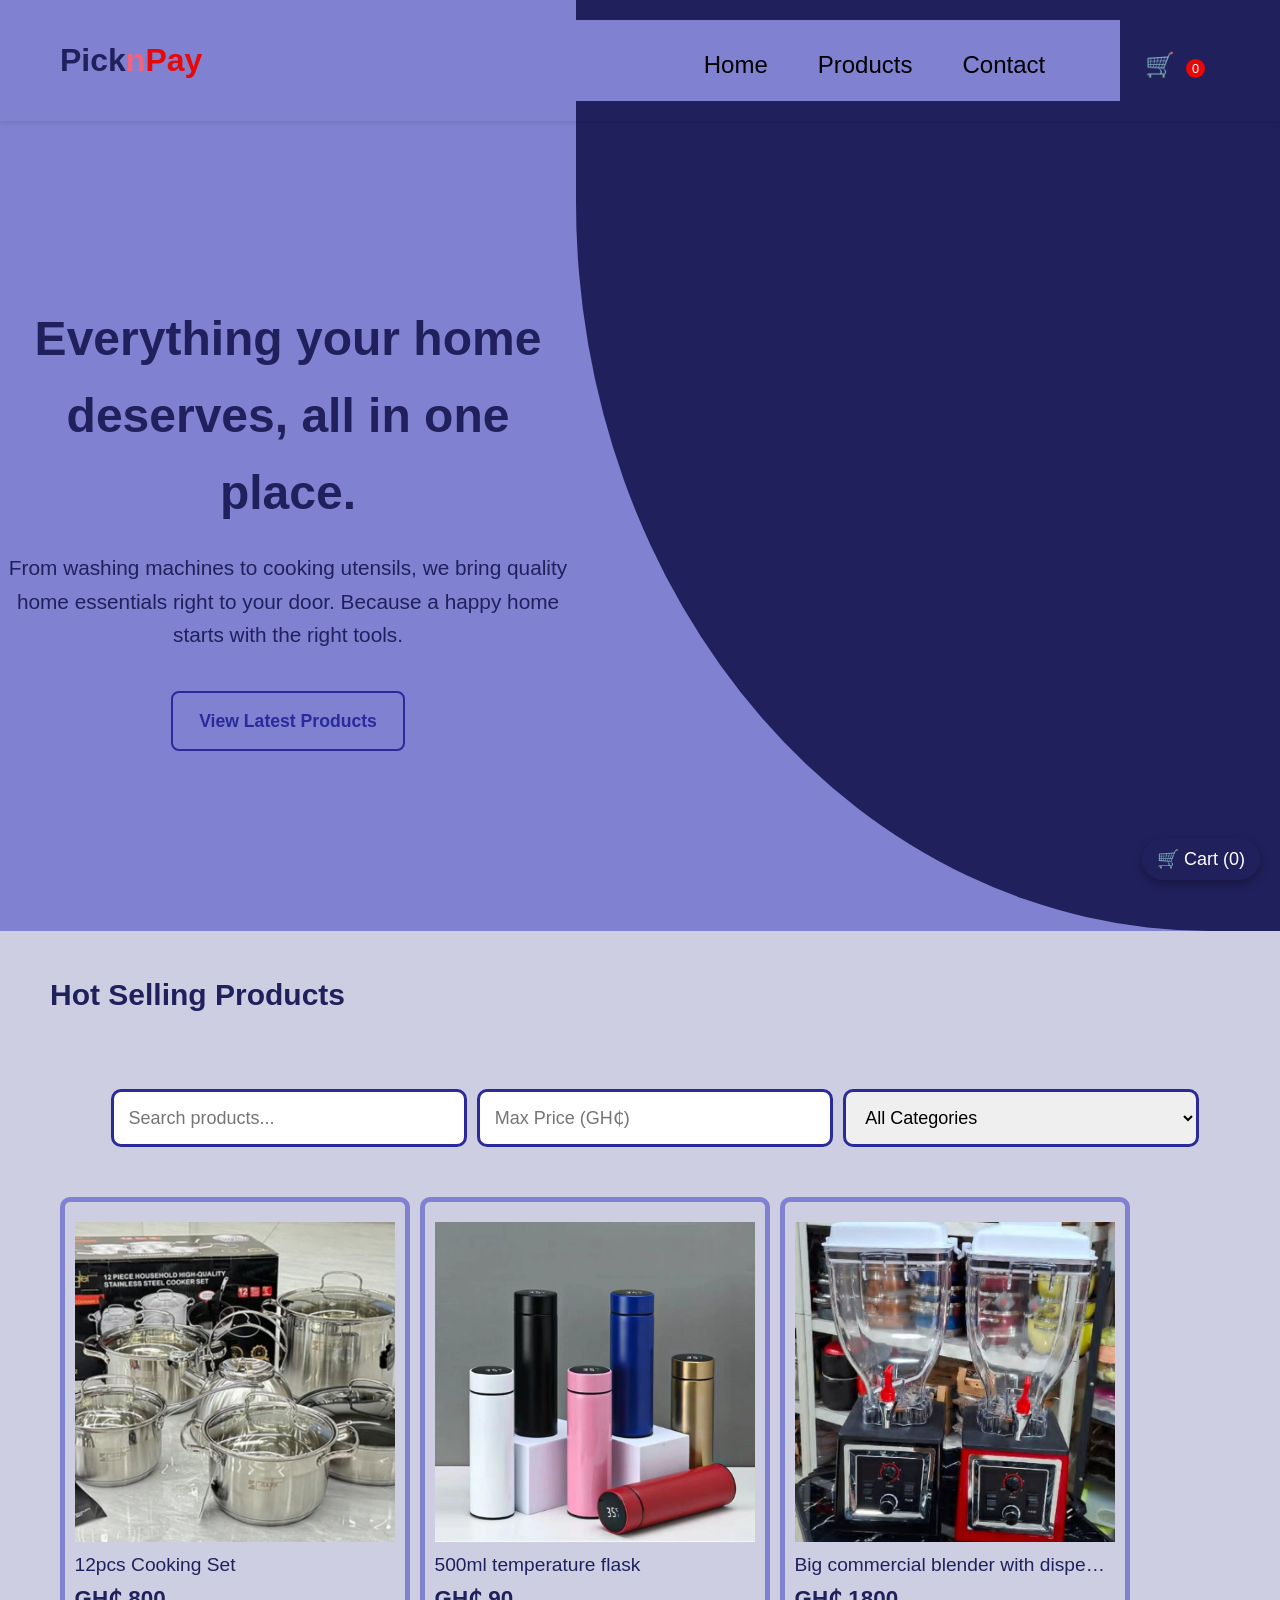
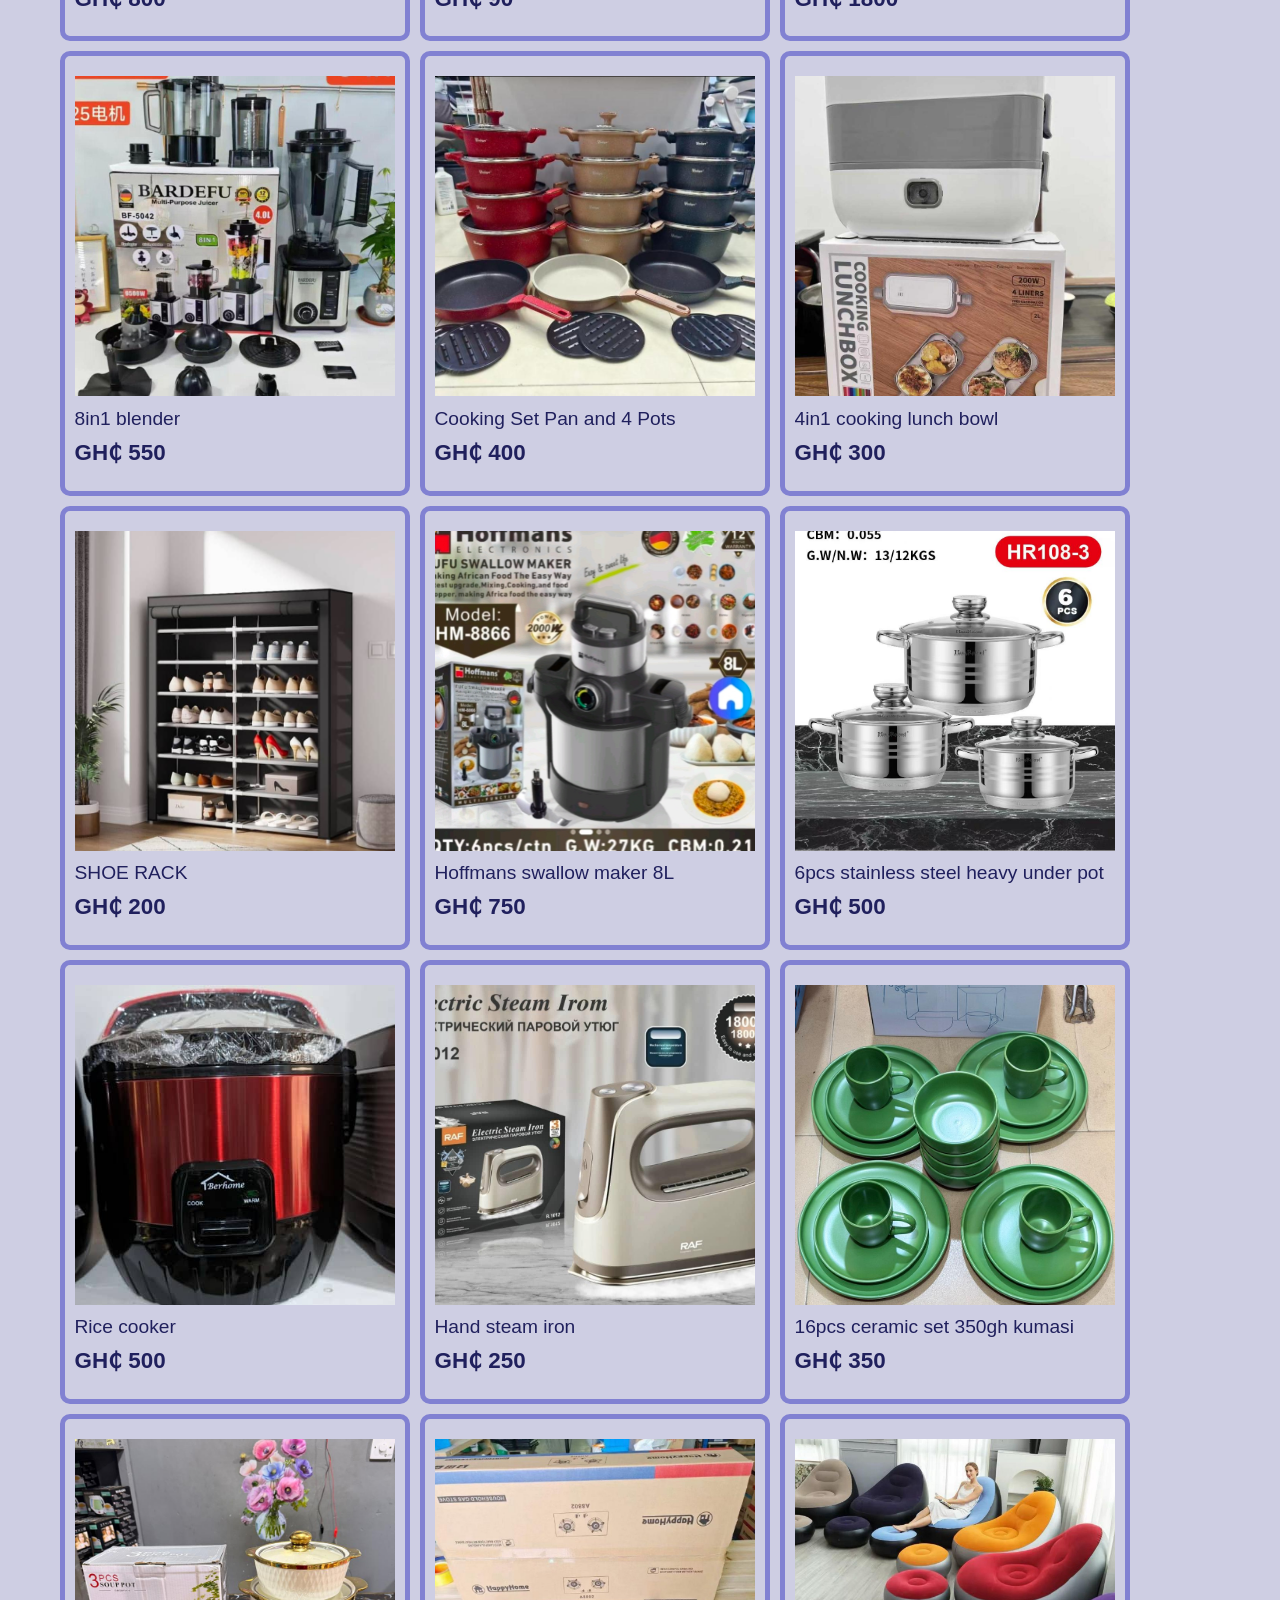
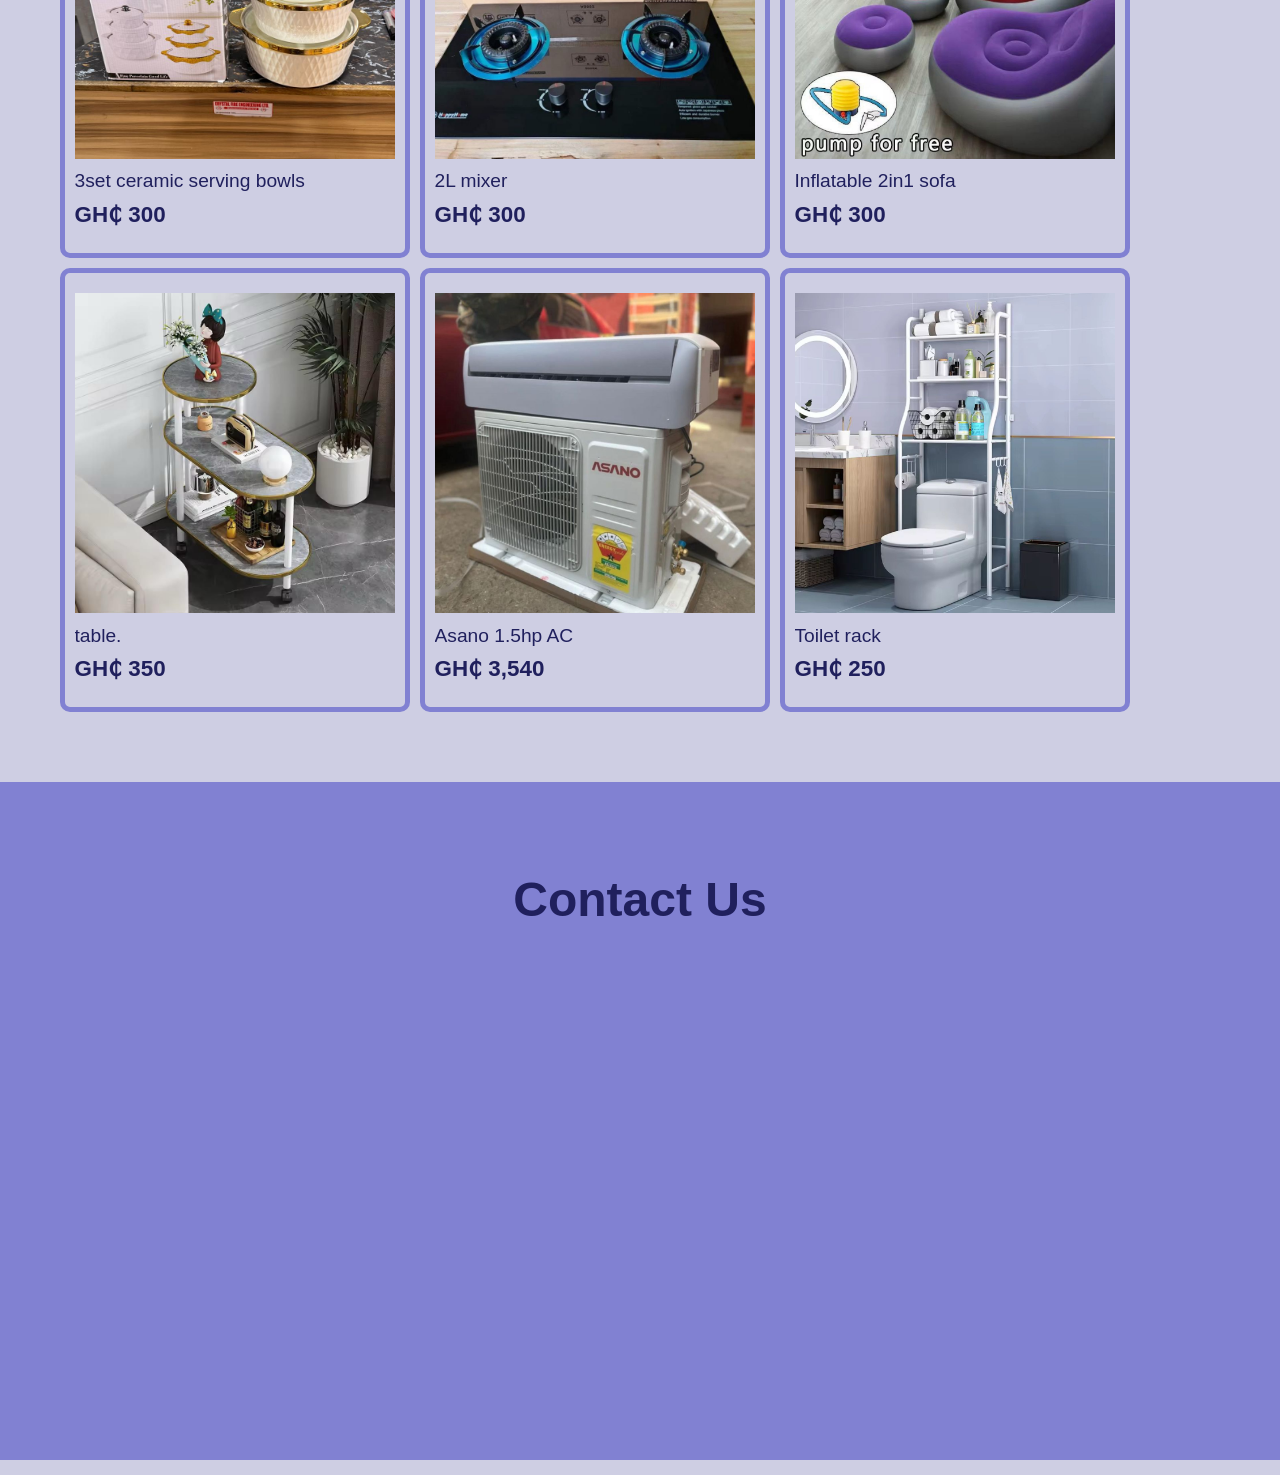
==== index.html @ 36927f70 "Add files via upload" ====
<!DOCTYPE html>
<html lang="en">
<head>
  <meta charset="UTF-8">
  <meta name="author" content="GOAK">
  <meta name="description" content="Fresh Rabbit and Organic Manure">
  <meta name="viewport" content="width=device-width, initial-scale=1.0">
  <title>Home</title>
  <link rel="stylesheet" href="assets/main.css">
  <link rel="icon" type="image/png" href="../images/main/Ashanko Farms icon.jpg">
</head>
<body>
  <!-- Floating Cart Button -->
   <a href="view/cart.html">
    <button id="floatingCartBtn">
    🛒 Cart (<span id="cart-Count">0</span>)
    </button>
   </a>
  

  <header>
    <nav class="navbar">
      <div class="logo">
        <a href="index.html">Pick<span class="logo-n">n</span><span class="logo-pay">Pay</span></a>
      </div>

      <!-- Hamburger Icon -->
      <div class="hamburger" id="hamburger">
        <span></span>
        <span></span>
        <span></span>
      </div>

      <ul class="nav-links" id="nav-links">
        <li><a href="index.html" class="links active">Home</a></li>
        <li><a href="#products" class="links">Products</a></li>
        <li><a href="#contact" class="links">Contact</a></li>
        <li><a href="views/services.html" class="service-btn" style="display: none">Request Package</a></li>
        <li>
          <a href="views/cart.html" class="cart-link">
            🛒 <span id="cart-count">0</span>
          </a>
        </li>
      </ul>
    </nav>
  </header>

 
  <!--What i am working on at the moment
  Guide video is on huawei y9 prime-->
  <section id="hero">
    <div class="hero-text">
      <div>
        <h1>Everything your home deserves, all in one place.</h1>

        <p>
          From washing machines to cooking utensils, we bring quality home essentials right to your door. Because a happy home starts with the right tools.
        </p>

        <div class="hero-buttons">
          
          <a href="#products" class="btn secondary">View Latest Products</a>
        </div>
      </div>
    </div>
    
    <div class="hero-image">

    </div>
  </section>
  
  <!--This product is a sample for the products and services page.-->

  <!--You can add products to this by input it in. fill in the data-category field of the product in order to enable it in its category windows.-->
  <section id="products">
    <h2>Hot Selling Products</h2>

     <!--This is the search bar for products-->
    <div id="searchBox">
      <input type="text" id="searchInput" placeholder="Search products...">
      <input type="number" id="priceInput" placeholder="Max Price (GH₵)" min="0">

      <select id="categorySelect">
        <option value="">All Categories</option>
        <option value="cooking set">Cooking Sets</option>
        <option value="appliances">Appliances</option>
        <option value="bottles">Bottles</option>
        <option value="indoor">Indoors</option>
      </select>
    </div>
  
  
    <div class="product-list">
      <a href="views/product.html?id=1" class="product-link">
        <div class="products" data-category="Cooking Set">
          <img src="../images/products/12pcs cooking set.jpeg" alt="Cooking Set">
          <h3>12pcs Cooking Set</h3>
          <p><b>GH&#8373 800</b></p>
        </div>
      </a>

      <a href="views/product.html?id=2" class="product-link">
        <div class="products" data-category="Bottles">
          <img src="../images/products/500ml temperature flask 90gh.jpeg" alt="">
          <h3>500ml temperature flask</h3>
          <p><b>GH&#8373 90</b></p>
        </div>
      </a>

      <a href="views/product.html?id=3" class="product-link">
        <div class="products" data-category="appliances">
          <img src="../images/products/Big commercial blender with dispenser 1800gh.jpeg" alt="">
          <h3>Big commercial blender with dispenser</h3>
          <p><b>GH&#8373 1800</b></p>
        </div>
      </a>

      <a href="views/product.html?id=4" class="product-link">
        <div class="products" data-category="appliances">
          <img src="../images/products/8in1 blender 550gh.jpeg" alt="">
          <h3>8in1 blender</h3>
          <p><b>GH&#8373 550</b></p>
        </div>
      </a>

      <a href="views/product.html?id=5" class="product-link">
        <div class="products" data-category="Cooking set">
          <img src="../images/products/Cooking Set.jpeg" alt="">
          <h3>Cooking Set Pan and 4 Pots</h3>
          <p><b>GH&#8373 400</b></p>
        </div>
      </a>

      <a href="views/product.html?id=6" class="product-link">
        <div class="products" data-category="Cooking Set">
          <img src="../images/products/4in1 cooking lunch bowl 300gh.jpeg" alt="">
          <h3>4in1 cooking lunch bowl</h3>
          <p><b>GH&#8373 300</b></p>
        </div>
      </a>

      <a href="views/product.html?id=7" class="product-link">
        <div class="products" data-category="Rack">
          <img src="../images/products/Gh200 shoe rag.jpeg" alt="">
          <h3>SHOE RACK</h3>
          <p><b>GH&#8373 200</b></p>
        </div>
      </a>

      <a href="views/product.html?id=8" class="product-link">
        <div class="products" data-category="Appliances">
          <img src="../images/products/Hoffmans swallow maker 8L 750gh kumasi.jpeg" alt="">
          <h3>Hoffmans swallow maker 8L</h3>
          <p><b>GH&#8373 750</b></p>
        </div>
      </a>

      <a href="views/product.html?id=9" class="product-link">
        <div class="products" data-category="cooking set">
          <img src="../images/products/6pcs stainless steel heavy under pot 500gh kumasi.jpeg" alt="">
          <h3>6pcs stainless steel heavy under pot</h3>
          <p><b>GH&#8373 500</b></p>
        </div>
      </a>

      <a href="views/product.html?id=10" class="product-link">
        <div class="products" data-category="appliances">
          <img src="../images/products/Rice cooker 500gh kumasi.jpeg" alt="">
          <h3>Rice cooker</h3>
          <p><b>GH&#8373 500</b></p>
        </div>
      </a>

      <a href="views/product.html?id=11" class="product-link">
        <div class="products" data-category="appliances">
          <img src="../images/products/Hand steam iron w 250gh kumasi.jpeg" alt="">
          <h3>Hand steam iron</h3>
          <p><b>GH&#8373 250</b></p>
        </div>
      </a>

      <a href="views/product.html?id=12" class="product-link">
        <div class="products" data-category="Cooking set">
          <img src="../images/products/16ocs ceramic set 350gh kumasi.jpeg" alt="">
          <h3>16pcs ceramic set 350gh kumasi</h3>
          <p><b>GH&#8373 350</b></p>
        </div>
      </a>
      
      <a href="views/product.html?id=13" class="product-link">
        <div class="products" data-category="Cooking Set">
          <img src="../images/products/3set ceramic serving bowls 300gh kumasi.jpeg" alt="">
          <h3>3set ceramic serving bowls</h3>
          <p><b>GH&#8373 300</b></p>
        </div>
      </a>

      <a href="views/product.html?id=14" class="product-link">
        <div class="products" data-category="Cooking Set">
          <img src="../images/products/2L mixer 300gh.jpeg" alt="">
          <h3>2L mixer</h3>
          <p><b>GH&#8373 300</b></p>
        </div>
      </a>

      <a href="views/product.html?id=15" class="product-link">
        <div class="products" data-category="Indoor">
          <img src="../images/products/300gh. Inflatable 2in1 sofa.jpeg" alt="">
          <h3>Inflatable 2in1 sofa</h3>
          <p><b>GH&#8373 300</b></p>
        </div>
      </a>

      <a href="views/product.html?id=16" class="product-link">
        <div class="products" data-category="Indoor">
          <img src="../images/products/350gh table..jpeg" alt="">
          <h3>table.</h3>
          <p><b>GH&#8373 350</b></p>
        </div>
      </a>

      <a href="views/product.html?id=17" class="product-link">
        <div class="products" data-category="Air Condition">
          <img src="../images/products/Asano 1.5hp AC 3,450gh.jpeg" alt="">
          <h3>Asano 1.5hp AC</h3>
          <p><b>GH&#8373 3,540</b></p>
        </div>
      </a>

      <a href="views/product.html?id=18" class="product-link">
        <div class="products" data-category="RACK">
          <img src="../images/products/Toilet rack 250gh kumasi.jpeg" alt="">
          <h3>Toilet rack</h3>
          <p><b>GH&#8373 250</b></p>
        </div>
      </a>



    </div>
  </section>

  <section id="contact">
  <h2>Contact Us</h2>

  <div class="contact-container">

    <!-- Contact Info -->
    <div class="contact-info">
      <h3>Get in Touch</h3>
      <p>We Bring you Quality Home appliances and Equipments</p>

      <p><strong>Phone:</strong> <a href="tel:+233244588485" class="tel">Reach Out to Us</a></p>
      <p><strong>WhatsApp:</strong> <a href="https://wa.me/233244588485" target="_blank" class="tel">Chat on WhatsApp</a></p>
      <p><strong>Service Area:</strong>Delivery Accross Ghana</p>
    </div>

    <!-- Contact Form -->
    <form class="contact-form" id="contactForm">
      <h3>Send Us a Message</h3>

      <input type="text" id="name" placeholder="Your Name" required>
      <input type="tel" id="phone" placeholder="Your Phone Number" required>
      <textarea id="message" rows="5" placeholder="Make an Enquiry" required></textarea>

      <button type="submit">Send Message</button>
    </form>


    </div>
</section>

<script>
const searchInput = document.getElementById("searchInput");
const priceInput = document.getElementById("priceInput");
const categorySelect = document.getElementById("categorySelect");
const productCards = document.querySelectorAll(".products");

function filterProducts() {
  const searchValue = searchInput.value.toLowerCase();
  const maxPrice = parseFloat(priceInput.value);
  const selectedCategory = categorySelect.value.toLowerCase();

  productCards.forEach(card => {
    const name = card.querySelector("h3").textContent.toLowerCase();
    const priceText = card.querySelector("p").textContent.replace(/[^\d]/g, "");
    const price = parseFloat(priceText);

    // Category: use data-category attribute
    const category = card.dataset.category ? card.dataset.category.toLowerCase() : "";

    const matchName = name.includes(searchValue);
    const matchPrice = isNaN(maxPrice) || price <= maxPrice;
    const matchCategory = selectedCategory === "" || category === selectedCategory;

    if (matchName && matchPrice && matchCategory) {
      card.style.display = "block";
    } else {
      card.style.display = "none";
    }
  });
}

// Listen to all filters
searchInput.addEventListener("input", filterProducts);
priceInput.addEventListener("input", filterProducts);
categorySelect.addEventListener("change", filterProducts);
</script>

<script>
  // Function to update cart count display
  function updateCartCount() {
    let cart = JSON.parse(localStorage.getItem("cart")) || [];
    let count = cart.reduce((total, item) => total + item.quantity, 0);
    document.getElementById("cart-count").textContent = count;
  }

  function updateCartCount1() {
    let cart = JSON.parse(localStorage.getItem("cart")) || [];
    let count = cart.reduce((total, item) => total + item.quantity, 0);
    document.getElementById("cart-Count").textContent = count;
  }

  // Run on page load
  updateCartCount();
  updateCartCount1();

  // Add event listeners to all Add to Cart buttons
  document.querySelectorAll(".add-to-cart").forEach(btn => {
    btn.addEventListener("click", function(e) {
      e.preventDefault();
      e.stopPropagation();
      // Get product info
      let product = btn.parentElement;
      let name = product.querySelector("h3").textContent.trim();
      let priceText = product.querySelector("p b").textContent.replace("GH₵", "").trim();
      let price = parseFloat(priceText);

      // Get cart from localStorage
      let cart = JSON.parse(localStorage.getItem("cart")) || [];

      // Check if item already exists
      let existing = cart.find(p => p.name === name);
      if (existing) {
        existing.quantity += 1;  // Increase quantity by 1
      } else {
        cart.push({ name: name, price: price, quantity: 1 });
      }

      // Save updated cart
      localStorage.setItem("cart", JSON.stringify(cart));

      // Update cart count immediately
      updateCartCount();
      updateCartCount1();

      //pop animation
      // Animate cart button
      const cartBtn = document.querySelector(".cart-btn");
      cartBtn.classList.add("pop");
      setTimeout(() => {
        cartBtn.classList.remove("pop");
      }, 300); // match animation duration


      // Flying image animation
      const productImg = product.querySelector("img");
      const imgClone = productImg.cloneNode(true);
      const rect = productImg.getBoundingClientRect();
      const cartRect = cartBtn.getBoundingClientRect();

      imgClone.classList.add("flying-img");
      imgClone.style.top = rect.top + "px";
      imgClone.style.left = rect.left + "px";
      document.body.appendChild(imgClone);

      // Force reflow for transition to work
      imgClone.getBoundingClientRect();

      // Move image to cart
      imgClone.style.transform = `translate(${cartRect.left - rect.left}px, ${cartRect.top - rect.top}px) scale(0.2)`;
      imgClone.style.opacity = "0";

      // Remove image after animation
      setTimeout(() => {
        imgClone.remove();
      }, 800);



            // Optional alert
            // alert(name + " added to cart!");
          });
        });
</script>

<!--Contact section Java Script-->
<script>
  document.getElementById("contactForm").addEventListener("submit", function(e) {
    e.preventDefault();

    let name = document.getElementById("name").value.trim();
    let phone = document.getElementById("phone").value.trim();
    let message = document.getElementById("message").value.trim();

    let whatsappNumber = "233244588485";

    let whatsappMessage =
      `Hello, I would like to make an enquiry.%0A%0A` +
      `Name: ${name}%0A` +
      `Phone: ${phone}%0A` +
      `Message: ${message}`;

    let whatsappURL = `https://wa.me/${whatsappNumber}?text=${whatsappMessage}`;

    window.open(whatsappURL, "_blank");
  });
</script>

<!--Hamburger Script for index.html-->
<script>
  const hamburger = document.getElementById("hamburger");
  const navLinks = document.getElementById("nav-links");

  hamburger.addEventListener("click", () => {
    navLinks.classList.toggle("active");
  });

  // Close menu when a link is clicked
  document.querySelectorAll("#nav-links a").forEach(link => {
    link.addEventListener("click", () => {
      navLinks.classList.remove("active");
    });
  });
</script>

<script>
//Javascript for contact boxes translates
  // Select both boxes
const contactBoxes = document.querySelectorAll(".contact-info, .contact-form");

function checkContactVisible() {
  const contactSection = document.getElementById("contact");
  const rect = contactSection.getBoundingClientRect();
  const windowHeight = window.innerHeight || document.documentElement.clientHeight;

  if (rect.top <= windowHeight - 100) {
    contactBoxes.forEach(box => box.classList.add("visible"));
  } else {
    contactBoxes.forEach(box => box.classList.remove("visible")); // optional: animate out when scrolling up
  }
}

// Listen to scroll
window.addEventListener("scroll", checkContactVisible);

// Run on page load
checkContactVisible();

</script>
</body>

</html>
---- assets/main.css ----
* {
    box-sizing: border-box;
    margin:0;
    padding:0;
}

html{
  scroll-behavior: smooth;
}

body{
  font-family: Arial, Helvetica, sans-serif;
  line-height: 1.6;
  background-color: rgb(206, 206, 227);
  color: #333;
    
}

h2{
  font-size: 50px;
}

p{
  font-size: 30px;
}

header{
  background-color  : rgb(129, 129, 210);
  color: #2e7d32;
  padding: 20px 20px;
  text-align: center;
  background-image: linear-gradient(to right, rgb(129, 129, 210)45%, rgb(32, 32, 93) 10%) !important;
}

.navbar{
  background-image: linear-gradient(to right, rgb(129,129,210) 90%, rgb(32, 32, 93) 70%);
  
}

nav ul{
    list-style: none;
    display: flex;
    justify-content: center;
    margin-top: 10px;
    
}

nav ul li{
    margin: 0 15px;
}

nav ul li a {
    color: #2e7d32;
    text-decoration: none;
    font-weight: bold;
}

section {
    padding: 40px 20px;
    background-color: white;
    margin-bottom: 10px;
}

/*This hero section is a new addition on the 4th of december, 2025*/
#hero{
    width: 100%;
    height: 90vh;
    background: rgb(129,129,210);
    display: flex;
    margin: 0;
    padding: 0;
}

.hero-text{
  display: flex;
  text-align: center;
  width:45%;
  height: 100%;
  justify-content: center;
  align-items: center;
}

.hero-text h1 {
  font-size: 3rem;
  color: rgb(32, 32, 93);
  margin-bottom: 20px;
}

.hero-text p {
  font-size: 1.3rem;
  color: rgb(32, 32, 93);
  margin-bottom: 40px;
  line-height: 1.6;
}

.hero-buttons {
  display: flex;
  gap: 20px;
  justify-content: center;
  flex-wrap: wrap;
}

.btn {
  padding: 14px 26px;
  font-size: 1.1rem;
  border-radius: 8px;
  text-decoration: none;
  font-weight: 600;
}

.btn.primary {
  background: rgb(42, 42, 154);
  color: white;
}

.btn.primary:hover {
  background: rgb(32, 32, 93);
}

.btn.secondary {
  border: 2px solid rgb(42, 42, 154);
  color: rgb(42, 42, 154);
}

.btn.secondary:hover {
  background: rgb(32, 32, 93);
  color: white;
}

.hero-image{
  background:rgb(32, 32, 93);
  width: 55%;
  height: 100%;
  border-bottom-left-radius: 90%;
}

.hero-video{
    width: 100%;
    height: 100%;
    object-fit: cover;
}

#about{
    color: #333;
}

#about h2{
    font-size: 30px;
}

#about p{
    font-size: 18px;
}

/*This is for the search bar*/
#searchBox {
  width: 90%;
  margin: 30px auto 10px auto;
  display: flex;
  gap: 15px;
  flex-wrap: wrap;
}

#searchInput,
#priceInput,
#categorySelect {
  flex: 1 1 30%;
  padding: 15px;
  font-size: 18px;
  border: 3px solid rgb(42, 42, 154);
  border-radius: 10px;
  outline: none;
  box-sizing: border-box;
}


#products{
    width: 100%;
    padding-left: 50px;
    background-color: rgb(206, 206, 227)
}

.product-link{
  text-decoration: none;
  color: inherit;
}

#products h2{
    font-size: 30px;
    margin-bottom: 50px;
    color: rgb(32, 32, 93);
}
.products {
    flex: 1 1 30%;
    padding-top: 20px;
    padding-bottom: 20px;
    padding-left: 10px;
    padding-right: 10px;
    border-radius: 10px;
    min-width: 250px;
    max-width: 350px;
    box-sizing: border-box;
    transition: 1.1s ease-in-out;
    border: 5px solid rgb(129, 129, 210);
    background: rgb(206, 206, 227);
    color: rgb(32, 32, 93);
    align-self: center;
}

.products:hover{
    transform: scale(1.05);
}

/*Product Image Size */
.products img{
    width: 100% !important;
}

#products > div{
    display: flex;
    gap: 10px;
    flex-wrap: wrap;
    width: 90%;
    padding-top: 20px;
    padding-bottom: 20px;
    box-sizing: border-box;
    justify-self: center;
    overflow: hidden;
    justify-content: center;
}

.product-list{
  display: flex !important;
  grid-template-columns: repeat(6, 1fr);
}

.products h3{
    text-overflow: ellipsis;
    white-space: nowrap;
    overflow: hidden;
    font-size: 1.2rem;
    font-weight: 300;
}

.products p{
    font-size: 1.4rem;
}

/*Add to cart CSS*/
.products button.add-to-cart {
  margin-top: 10px;
  background: rgb(42, 42, 154);
  color: rgb(2, 2, 7);
  border: none;
  padding: 10px 15px;
  border-radius: 8px;
  cursor: pointer;
  font-size: 1rem;
  width: 80%;
  transition: 0.01s;
}

.products button.add-to-cart:hover {
  background: rgb(32, 32, 93);
}


/*This is for the cart Icon CSS*/
.cart-btn {
  position: fixed; /* stays on screen */
  top: 20px;
  right: 20px;
  background: #2e7d32;
  color: white;
  padding: 10px 15px;
  border-radius: 8px;
  text-decoration: none;
  font-weight: bold;
  z-index: 1000;
}

.cart-btn:hover {
  background: #1b5e20;
}

#cart-count {
  font-weight: normal;
}

/* Pop animation for cart */
@keyframes pop {
  0% { transform: scale(1); }
  50% { transform: scale(1.5); }
  100% { transform: scale(1); }
}

.cart-btn.pop {
  animation: pop 0.3s ease-in-out;
}


/*Product Flying Upon Add to Cart*/
footer {
    background-color: #333;
    color: white;
    text-align: center;
    padding: 20px;
}

.service-links {
    text-align: center;
    padding: 20px;
    height: 50vh;
    position: relative;
}

.service-links div{
    position: absolute;
    width: 80%;
    top: 50%;
    left: 50%;
    transform: translate(-50%, -50%);
}

.service-nav a {
    margin: 10px;
    display: inline-block;
    text-decoration: none;
    font-size: 1.3rem;
    padding: 10px 15px;
    background: #e9f5e9;
    border-radius: 8px;
    color: #2e7d32;
    transition: 0.3s;
}

  .service-nav a:hover {
    background: #cfeece;
  }


#carousel{
    width: 100%;
    background: #e9f5e9;
}


.carousel-container {
  width: 90%;
  max-width: 1000px;
  margin: 30px auto;
  overflow: hidden;
  position: relative;
  border-radius: 12px;
  box-shadow: 0 4px 10px rgba(0,0,0,0.2);
  background: blue;
}

.carousel-slide {
  display: flex;
  width: 100%;
  transition: transform 0.5s ease-in-out;
}

.carousel-slide img {
  width: 100%;
  border-radius: 12px;
  object-fit: cover;
}


/*This is CSS for vegetable page*/
/* Prev and Next buttons */
.carousel-buttons button {
  position: absolute;
  top: 50%;
  transform: translateY(-50%);
  background: rgba(0,0,0,0.5);
  border: none;
  color: white;
  font-size: 30px;
  padding: 10px 15px;
  cursor: pointer;
  border-radius: 5px;
}

#prevBtn {
  left: 10px;
}

#nextBtn {
  right: 10px;
}

.carousel-buttons button:hover {
  background: rgba(0,0,0,0.7);
}


header {
  background: #f3f7f3;
  color: #2e7d32;
  padding: 20px 20px;
  text-align: center;
  position: relative; /* enable absolute positioning inside */
}

.cart-btn {
  position: fixed; /* stay on screen while scrolling */
  top: 20px;
  right: 20px;
  background: #2e7d32;
  color: white;
  padding: 10px 15px;
  border-radius: 8px;
  text-decoration: none;
  font-weight: bold;
  z-index: 2000; /* always above page */
}

.cart-btn:hover {
  background: #1b5e20;
}


/* ---------------------------- */
/* 📱 MEDIA QUERY FOR SMALL SCREENS */
/* ---------------------------- */

@media (max-width: 600px) {
  header {
    padding: 15px;
  }

  h1 {
    font-size: 24px;
  }

  .cart-btn {
    top: 10px;
    right: 10px;
    padding: 7px 10px;
    font-size: 14px;
  }

  nav ul {
    flex-direction: column;
    margin-top: 50px;   /* create space under cart button */
  }

  nav ul li {
    margin: 10px 0;
  }

  .cart-btn {
    top: 10px;
    right: 10px;
    padding: 7px 10px;
    font-size: 14px;
  }

  header {
    padding-top: 60px; /* create space so the button won't overlap header */
  }
}

/*Contact Us Section*/
#contact {
  width: 100%;
  padding: 80px 20px;
  background: #e9f5e9;
}

#contact h2 {
  text-align: center;
  font-size: 3rem;
  color: #2e7d32;
  margin-bottom: 50px;
}

.contact-container {
  max-width: 1000px;
  margin: auto;
  display: flex;
  gap: 40px;
  flex-wrap: wrap;
}

.contact-info,
.contact-form {
  flex: 1 1 300px;
  background: white;
  padding: 30px;
  border-radius: 12px;
  box-shadow: 0 4px 10px rgba(0,0,0,0.15);
}

.contact-info h3,
.contact-form h3 {
  color: #2e7d32;
  margin-bottom: 20px;
}

.contact-info p {
  margin-bottom: 15px;
  font-size: 1.1rem;
}

.contact-info a {
  color: #2e7d32;
  text-decoration: none;
  font-weight: bold;
}

.contact-info a:hover {
  text-decoration: underline;
}

.contact-form input,
.contact-form textarea {
  width: 100%;
  padding: 12px;
  margin-bottom: 15px;
  border-radius: 6px;
  border: 1px solid #ccc;
  font-size: 1rem;
}

.contact-form button {
  width: 100%;
  padding: 12px;
  background: #2e7d32;
  color: white;
  border: none;
  border-radius: 8px;
  font-size: 1.1rem;
  cursor: pointer;
}

.contact-form button:hover {
  background: #1b5e20;
}


/*Header section*/
header {
  position: sticky;
  top: 0;
  z-index: 1000;
  box-shadow: 0 2px 6px rgba(0,0,0,0.1);
}

.navbar {
  max-width: 1200px;
  margin: auto;
  padding: 15px 20px;
  display: flex;
  justify-content: space-between;
  align-items: center;
}

.logo a {
  font-size: 2rem;
  font-weight: bold;
  color: rgb(32, 32, 93);
  text-decoration: none;
}

.logo-n{
  color: rgb(243, 99, 123);
}

.logo-pay{
  color: rgb(231, 8, 8);
}

.nav-links {
  list-style: none;
  display: flex;
  gap: 20px;
  align-items: center;
}

.nav-links a {
  text-decoration: none;
  color: #000000;
  font-size: 1.5rem;
  font-weight: 500;
  transition: ease 0.5s;
}

.nav-links a:hover {
  color: rgb(126, 126, 168);
  border-bottom: 5px solid #000000;
  padding: 5px;

}

.service-btn {
  background: rgb(42, 42, 154);
  color: white !important;
  padding: 8px 14px;
  border-radius: 6px;
}

.service-btn:hover {
  background: rgb(32, 32, 93);
}

.cart-link {
  font-size: 1.2rem;
}

#cart-count {
  background: rgb(231, 8, 8);
  color: white;
  font-size: 0.8rem;
  padding: 2px 6px;
  border-radius: 50%;
  margin-left: 4px;
}


/* Hamburger icon */
.hamburger {
  display: none;
  flex-direction: column;
  cursor: pointer;
}

.hamburger span {
  width: 25px;
  height: 3px;
  background: #2e7d32;
  margin: 4px 0;
  border-radius: 2px;
}

/* Mobile styles */
@media (max-width: 600px) {

  .hamburger {
    display: flex;
  }

  .nav-links {
    position: absolute;
    top: 70px;
    right: 20px;
    background: white;
    flex-direction: column;
    width: 200px;
    padding: 20px;
    gap: 15px;
    border-radius: 10px;
    box-shadow: 0 4px 10px rgba(0,0,0,0.2);
    display: none;
  }

  .nav-links.active {
    display: flex;
  }
}
/* Hamburger icon */
.hamburger {
  display: none;
  flex-direction: column;
  cursor: pointer;
}

.hamburger span {
  width: 25px;
  height: 3px;
  background: #2e7d32;
  margin: 4px 0;
  border-radius: 2px;
}

/* Mobile navbar for INDEX page */
@media (max-width: 900px) {

  .hamburger {
    display: flex;
  }

  .nav-links {
    position: absolute;
    top: 70px;
    right: 20px;
    background: white;
    flex-direction: column;
    width: 300px;
    padding: 20px;
    gap: 15px;
    border-radius: 10px;
    box-shadow: 0 4px 12px rgba(0,0,0,0.2);
    display: none;
  }

  .nav-links.active {
    display: flex;
  }

  .service-btn {
    text-align: center;
  }
}

/*Hero Two CSS*/
#hero2 {
  width: 100%;
  padding: 100px 20px 80px;
  background: rgb(206, 206, 227);
  display: flex;
  justify-content: center;
  align-items: center;
}

.hero-content {
  max-width: 800px;
  text-align: center;
}

.hero-content h1 {
  font-size: 3rem;
  color: rgb(32, 32, 93);
  margin-bottom: 20px;
}

.hero-content p {
  font-size: 1.3rem;
  color: rgb(32, 32, 93);
  margin-bottom: 40px;
  line-height: 1.6;
}

.hero-buttons {
  display: flex;
  gap: 20px;
  justify-content: center;
  flex-wrap: wrap;
}

.btn {
  padding: 14px 26px;
  font-size: 1.1rem;
  border-radius: 8px;
  text-decoration: none;
  font-weight: 600;
}

.btn.primary {
  background: rgb(42, 42, 154);
  color: white;
}

.btn.primary:hover {
  background: rgb(32, 32, 93);
}

.btn.secondary {
  border: 2px solid rgb(42, 42, 154);
  color: rgb(42, 42, 154);
}

.btn.secondary:hover {
  background: rgb(32, 32, 93);
  color: white;
}
 

@media (max-width: 700px) {
  .hero-content h1 {
    font-size: 2.2rem;
  }

  .hero-content p {
    font-size: 1.1rem;
  }
}


/*Services Select in the services .html*/

.service-select {
  margin-bottom: 20px;
}

.service-select label {
  display: block;
  margin-bottom: 8px;
  font-size: 1rem;
  font-weight: 600;
  color: #2e7d32;
}

.service-select select {
  width: 100%;
  padding: 14px 12px;
  font-size: 1rem;
  border-radius: 8px;
  border: 2px solid #d8e6d1;
  background-color: #f9fdf9;
  color: #333;
  cursor: pointer;
  appearance: none;        /* Remove default arrow */
  -webkit-appearance: none;
  -moz-appearance: none;
}


/* Custom dropdown arrow */
.service-select {
  position: relative;
}

.service-select::after {
  content: "▼";
  position: absolute;
  right: 15px;
  top: 50%;
  transform: translateY(-50%);
  color: #2e7d32;
  pointer-events: none;
  font-size: 0.8rem;
}

.service-select select:focus {
  outline: none;
  border-color: #2e7d32;
  background-color: #ffffff;
}

.products > img{
  width: 150px;
  aspect-ratio: 1/1;
  object-fit: cover;
}


/*Floating Cart Button Css*/
#floatingCartBtn {
  position: fixed;       /* Stays on screen while scrolling */
  bottom: 20px;          /* Distance from bottom */
  right: 20px;           /* Distance from right */
  background: rgb(32, 32, 93);   /* Green button */
  color: white;
  border: none;
  border-radius: 50px;
  padding: 10px 15px;
  font-size: 18px;
  cursor: pointer;
  box-shadow: 0 4px 10px rgba(0,0,0,0.3);
  z-index: 1000;         /* Always on top */
  transition: transform 0.2s ease;
}

#floatingCartBtn:hover {
  transform: scale(1.1);
}


.contact-container {
  display: flex;
  flex-wrap: wrap;
  gap: 30px;
  justify-content: center;
  align-items: flex-start;
}

/* Contact Info slides in from left */
.contact-info {
  flex: 1 1 300px;
  background: #f3f7f3;
  padding: 20px;
  border-radius: 12px;
  transform: translateX(-100px);
  opacity: 0;
  transition: transform 0.8s ease, opacity 0.8s ease;
}

.contact-info h3{
  color:rgb(42, 42, 154)
}

.contact-form h3{
  color:rgb(42, 42, 154)
}

.tel{
  color: rgb(42, 42, 154) !important;
}

/* Form slides in from right */
.contact-form {
  flex: 1 1 300px;
  background: #f3f7f3;
  padding: 20px;
  border-radius: 12px;
  transform: translateX(100px);
  opacity: 0;
  transition: transform 0.8s ease, opacity 0.8s ease;
}

.contact-form button{
  background-color: rgb(42, 42, 154);
}
.contact-form button:hover{
  background-color: rgb(32, 32, 93);
}



/* When visible, slide into place */
.contact-info.visible,
.contact-form.visible {
  transform: translateX(0);
  opacity: 1;
}

.contact-info { transition-delay: 0.8s; }
.contact-form { transition-delay: 1.6s; }


#contact{
  overflow-x: hidden;
  background-color:rgb(129, 129, 210)
}

#contact h2{
  color:rgb(32, 32, 93)
}
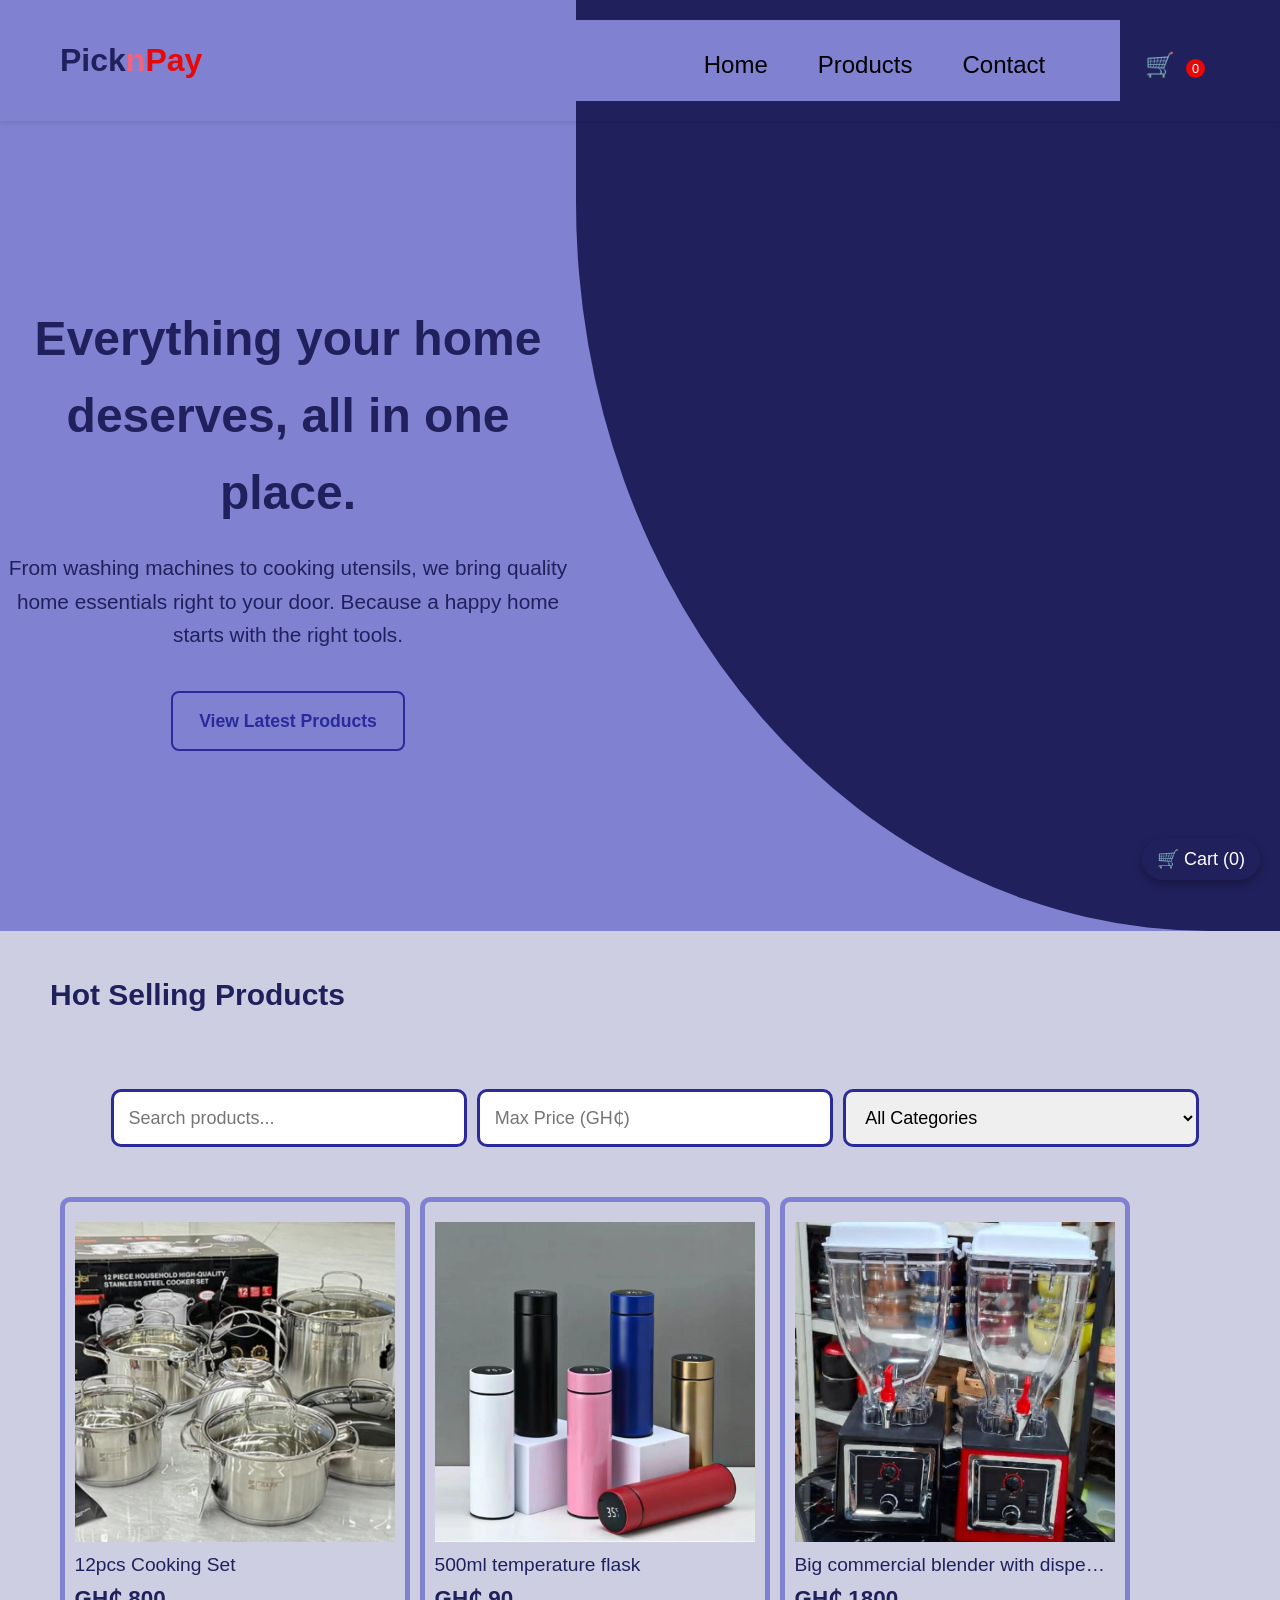
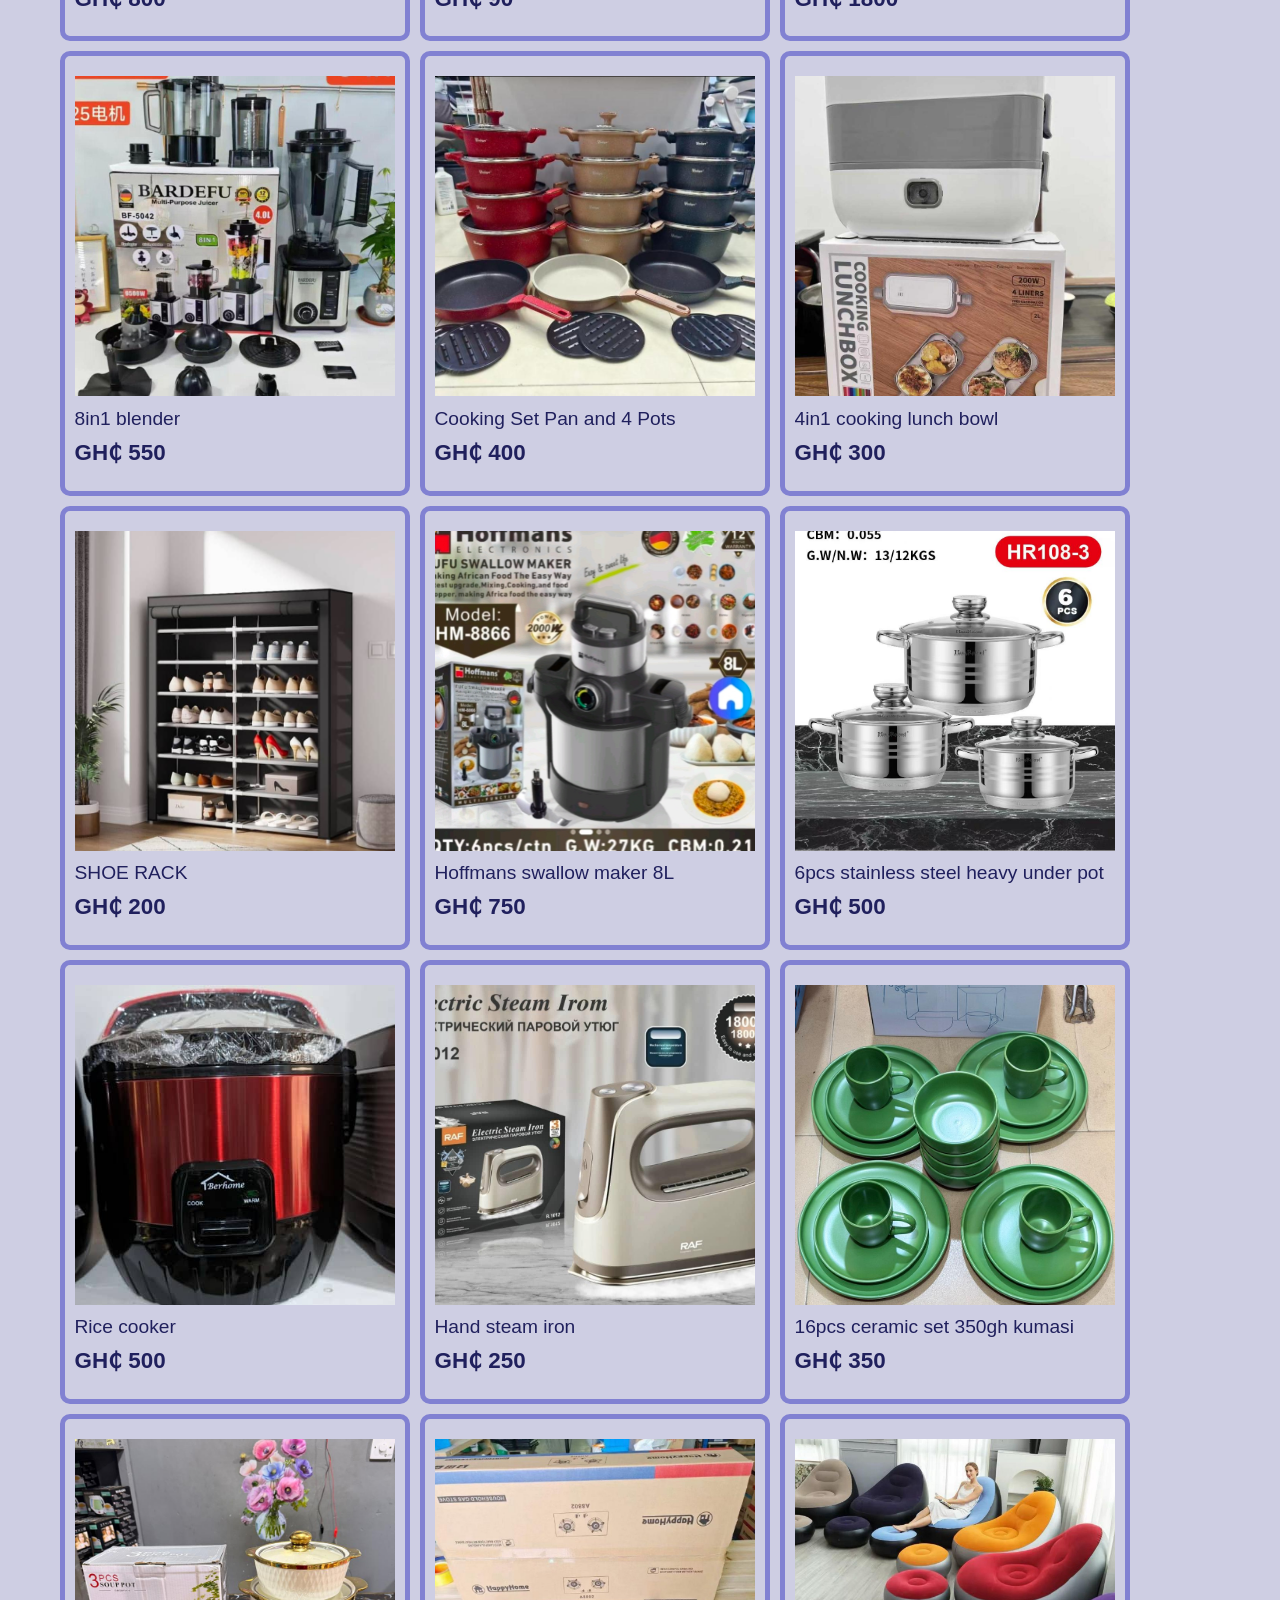
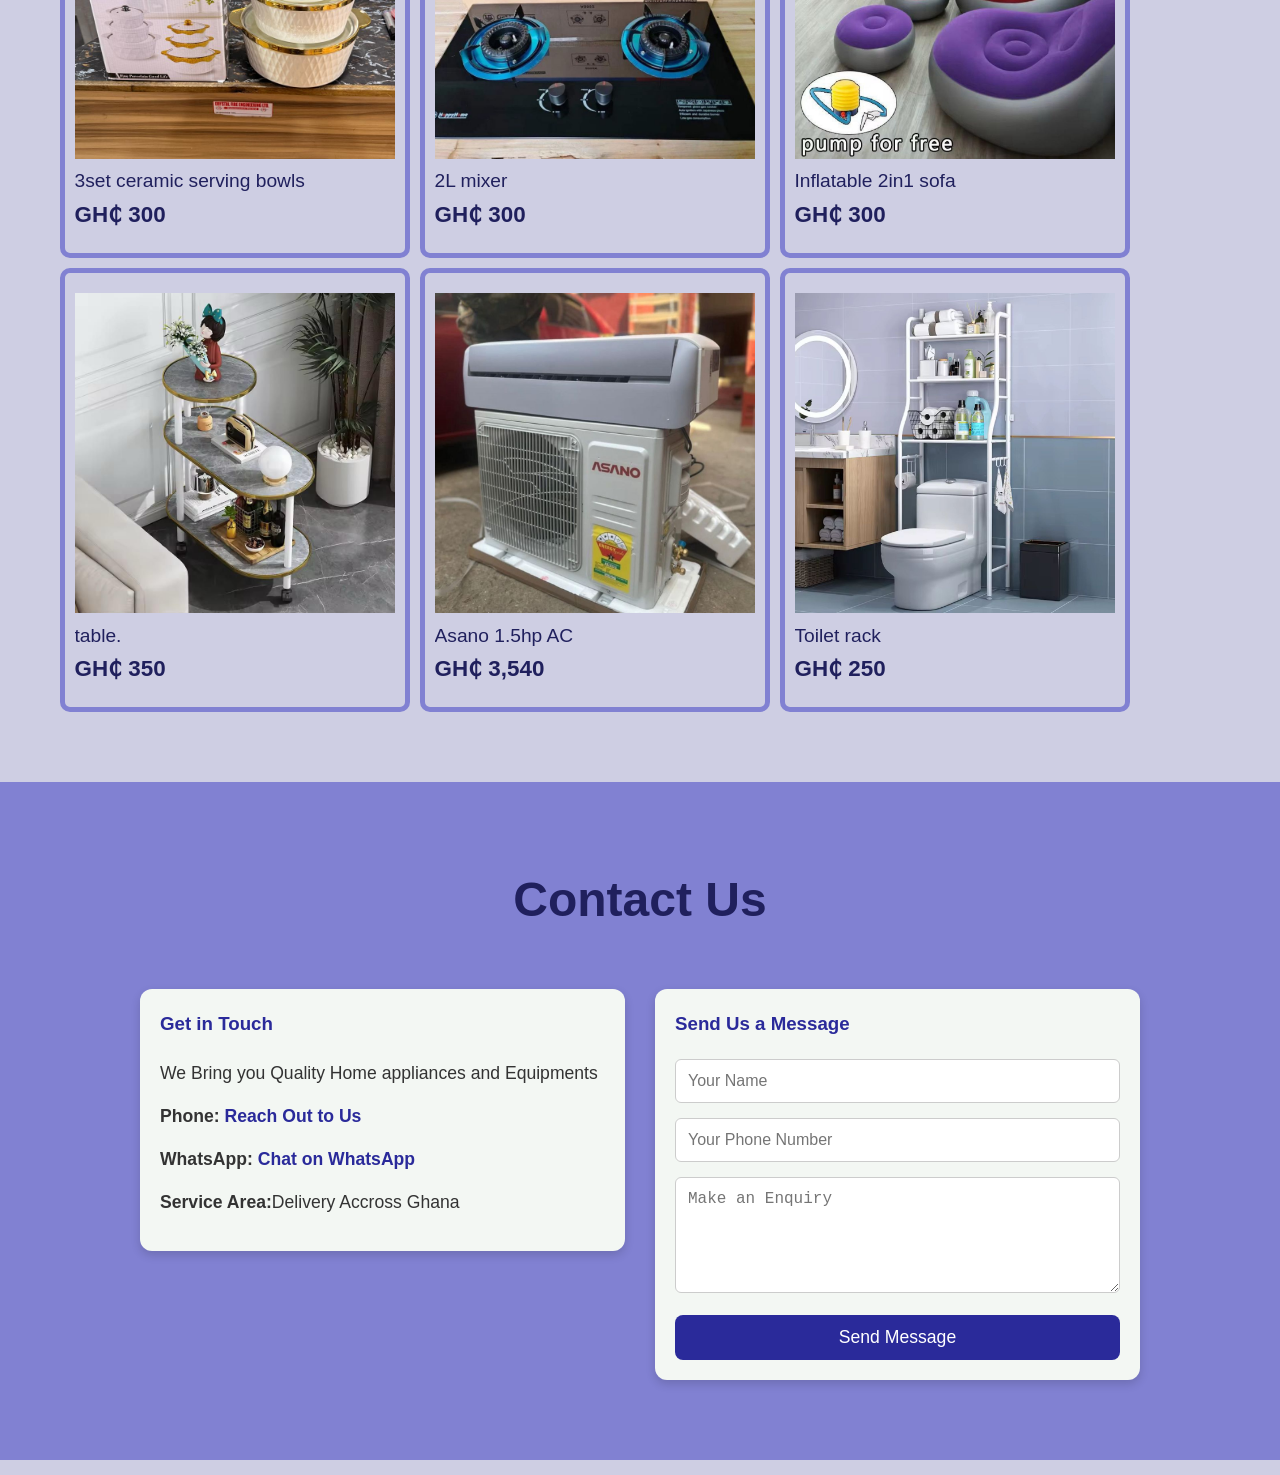
==== commit e21b19fc: "Correcting image path in index.html" ====
--- a/index.html
+++ b/index.html
@@ -93,7 +93,7 @@
     <div class="product-list">
       <a href="views/product.html?id=1" class="product-link">
         <div class="products" data-category="Cooking Set">
-          <img src="../images/products/12pcs cooking set.jpeg" alt="Cooking Set">
+          <img src="images/products/12pcs cooking set.jpeg" alt="Cooking Set">
           <h3>12pcs Cooking Set</h3>
           <p><b>GH&#8373 800</b></p>
         </div>
@@ -101,7 +101,7 @@
 
       <a href="views/product.html?id=2" class="product-link">
         <div class="products" data-category="Bottles">
-          <img src="../images/products/500ml temperature flask 90gh.jpeg" alt="">
+          <img src="images/products/500ml temperature flask 90gh.jpeg" alt="">
           <h3>500ml temperature flask</h3>
           <p><b>GH&#8373 90</b></p>
         </div>
@@ -109,7 +109,7 @@
 
       <a href="views/product.html?id=3" class="product-link">
         <div class="products" data-category="appliances">
-          <img src="../images/products/Big commercial blender with dispenser 1800gh.jpeg" alt="">
+          <img src="images/products/Big commercial blender with dispenser 1800gh.jpeg" alt="">
           <h3>Big commercial blender with dispenser</h3>
           <p><b>GH&#8373 1800</b></p>
         </div>
@@ -117,7 +117,7 @@
 
       <a href="views/product.html?id=4" class="product-link">
         <div class="products" data-category="appliances">
-          <img src="../images/products/8in1 blender 550gh.jpeg" alt="">
+          <img src="images/products/8in1 blender 550gh.jpeg" alt="">
           <h3>8in1 blender</h3>
           <p><b>GH&#8373 550</b></p>
         </div>
@@ -125,7 +125,7 @@
 
       <a href="views/product.html?id=5" class="product-link">
         <div class="products" data-category="Cooking set">
-          <img src="../images/products/Cooking Set.jpeg" alt="">
+          <img src="images/products/Cooking Set.jpeg" alt="">
           <h3>Cooking Set Pan and 4 Pots</h3>
           <p><b>GH&#8373 400</b></p>
         </div>
@@ -133,7 +133,7 @@
 
       <a href="views/product.html?id=6" class="product-link">
         <div class="products" data-category="Cooking Set">
-          <img src="../images/products/4in1 cooking lunch bowl 300gh.jpeg" alt="">
+          <img src="images/products/4in1 cooking lunch bowl 300gh.jpeg" alt="">
           <h3>4in1 cooking lunch bowl</h3>
           <p><b>GH&#8373 300</b></p>
         </div>
@@ -141,7 +141,7 @@
 
       <a href="views/product.html?id=7" class="product-link">
         <div class="products" data-category="Rack">
-          <img src="../images/products/Gh200 shoe rag.jpeg" alt="">
+          <img src="images/products/Gh200 shoe rag.jpeg" alt="">
           <h3>SHOE RACK</h3>
           <p><b>GH&#8373 200</b></p>
         </div>
@@ -149,7 +149,7 @@
 
       <a href="views/product.html?id=8" class="product-link">
         <div class="products" data-category="Appliances">
-          <img src="../images/products/Hoffmans swallow maker 8L 750gh kumasi.jpeg" alt="">
+          <img src="images/products/Hoffmans swallow maker 8L 750gh kumasi.jpeg" alt="">
           <h3>Hoffmans swallow maker 8L</h3>
           <p><b>GH&#8373 750</b></p>
         </div>
@@ -157,7 +157,7 @@
 
       <a href="views/product.html?id=9" class="product-link">
         <div class="products" data-category="cooking set">
-          <img src="../images/products/6pcs stainless steel heavy under pot 500gh kumasi.jpeg" alt="">
+          <img src="images/products/6pcs stainless steel heavy under pot 500gh kumasi.jpeg" alt="">
           <h3>6pcs stainless steel heavy under pot</h3>
           <p><b>GH&#8373 500</b></p>
         </div>
@@ -165,7 +165,7 @@
 
       <a href="views/product.html?id=10" class="product-link">
         <div class="products" data-category="appliances">
-          <img src="../images/products/Rice cooker 500gh kumasi.jpeg" alt="">
+          <img src="images/products/Rice cooker 500gh kumasi.jpeg" alt="">
           <h3>Rice cooker</h3>
           <p><b>GH&#8373 500</b></p>
         </div>
@@ -173,7 +173,7 @@
 
       <a href="views/product.html?id=11" class="product-link">
         <div class="products" data-category="appliances">
-          <img src="../images/products/Hand steam iron w 250gh kumasi.jpeg" alt="">
+          <img src="images/products/Hand steam iron w 250gh kumasi.jpeg" alt="">
           <h3>Hand steam iron</h3>
           <p><b>GH&#8373 250</b></p>
         </div>
@@ -181,7 +181,7 @@
 
       <a href="views/product.html?id=12" class="product-link">
         <div class="products" data-category="Cooking set">
-          <img src="../images/products/16ocs ceramic set 350gh kumasi.jpeg" alt="">
+          <img src="images/products/16ocs ceramic set 350gh kumasi.jpeg" alt="">
           <h3>16pcs ceramic set 350gh kumasi</h3>
           <p><b>GH&#8373 350</b></p>
         </div>
@@ -189,7 +189,7 @@
       
       <a href="views/product.html?id=13" class="product-link">
         <div class="products" data-category="Cooking Set">
-          <img src="../images/products/3set ceramic serving bowls 300gh kumasi.jpeg" alt="">
+          <img src="images/products/3set ceramic serving bowls 300gh kumasi.jpeg" alt="">
           <h3>3set ceramic serving bowls</h3>
           <p><b>GH&#8373 300</b></p>
         </div>
@@ -197,7 +197,7 @@
 
       <a href="views/product.html?id=14" class="product-link">
         <div class="products" data-category="Cooking Set">
-          <img src="../images/products/2L mixer 300gh.jpeg" alt="">
+          <img src="images/products/2L mixer 300gh.jpeg" alt="">
           <h3>2L mixer</h3>
           <p><b>GH&#8373 300</b></p>
         </div>
@@ -205,7 +205,7 @@
 
       <a href="views/product.html?id=15" class="product-link">
         <div class="products" data-category="Indoor">
-          <img src="../images/products/300gh. Inflatable 2in1 sofa.jpeg" alt="">
+          <img src="images/products/300gh. Inflatable 2in1 sofa.jpeg" alt="">
           <h3>Inflatable 2in1 sofa</h3>
           <p><b>GH&#8373 300</b></p>
         </div>
@@ -213,7 +213,7 @@
 
       <a href="views/product.html?id=16" class="product-link">
         <div class="products" data-category="Indoor">
-          <img src="../images/products/350gh table..jpeg" alt="">
+          <img src="images/products/350gh table..jpeg" alt="">
           <h3>table.</h3>
           <p><b>GH&#8373 350</b></p>
         </div>
@@ -221,7 +221,7 @@
 
       <a href="views/product.html?id=17" class="product-link">
         <div class="products" data-category="Air Condition">
-          <img src="../images/products/Asano 1.5hp AC 3,450gh.jpeg" alt="">
+          <img src="images/products/Asano 1.5hp AC 3,450gh.jpeg" alt="">
           <h3>Asano 1.5hp AC</h3>
           <p><b>GH&#8373 3,540</b></p>
         </div>
@@ -229,7 +229,7 @@
 
       <a href="views/product.html?id=18" class="product-link">
         <div class="products" data-category="RACK">
-          <img src="../images/products/Toilet rack 250gh kumasi.jpeg" alt="">
+          <img src="images/products/Toilet rack 250gh kumasi.jpeg" alt="">
           <h3>Toilet rack</h3>
           <p><b>GH&#8373 250</b></p>
         </div>
@@ -460,4 +460,4 @@
 </script>
 </body>
 
-</html>+</html>
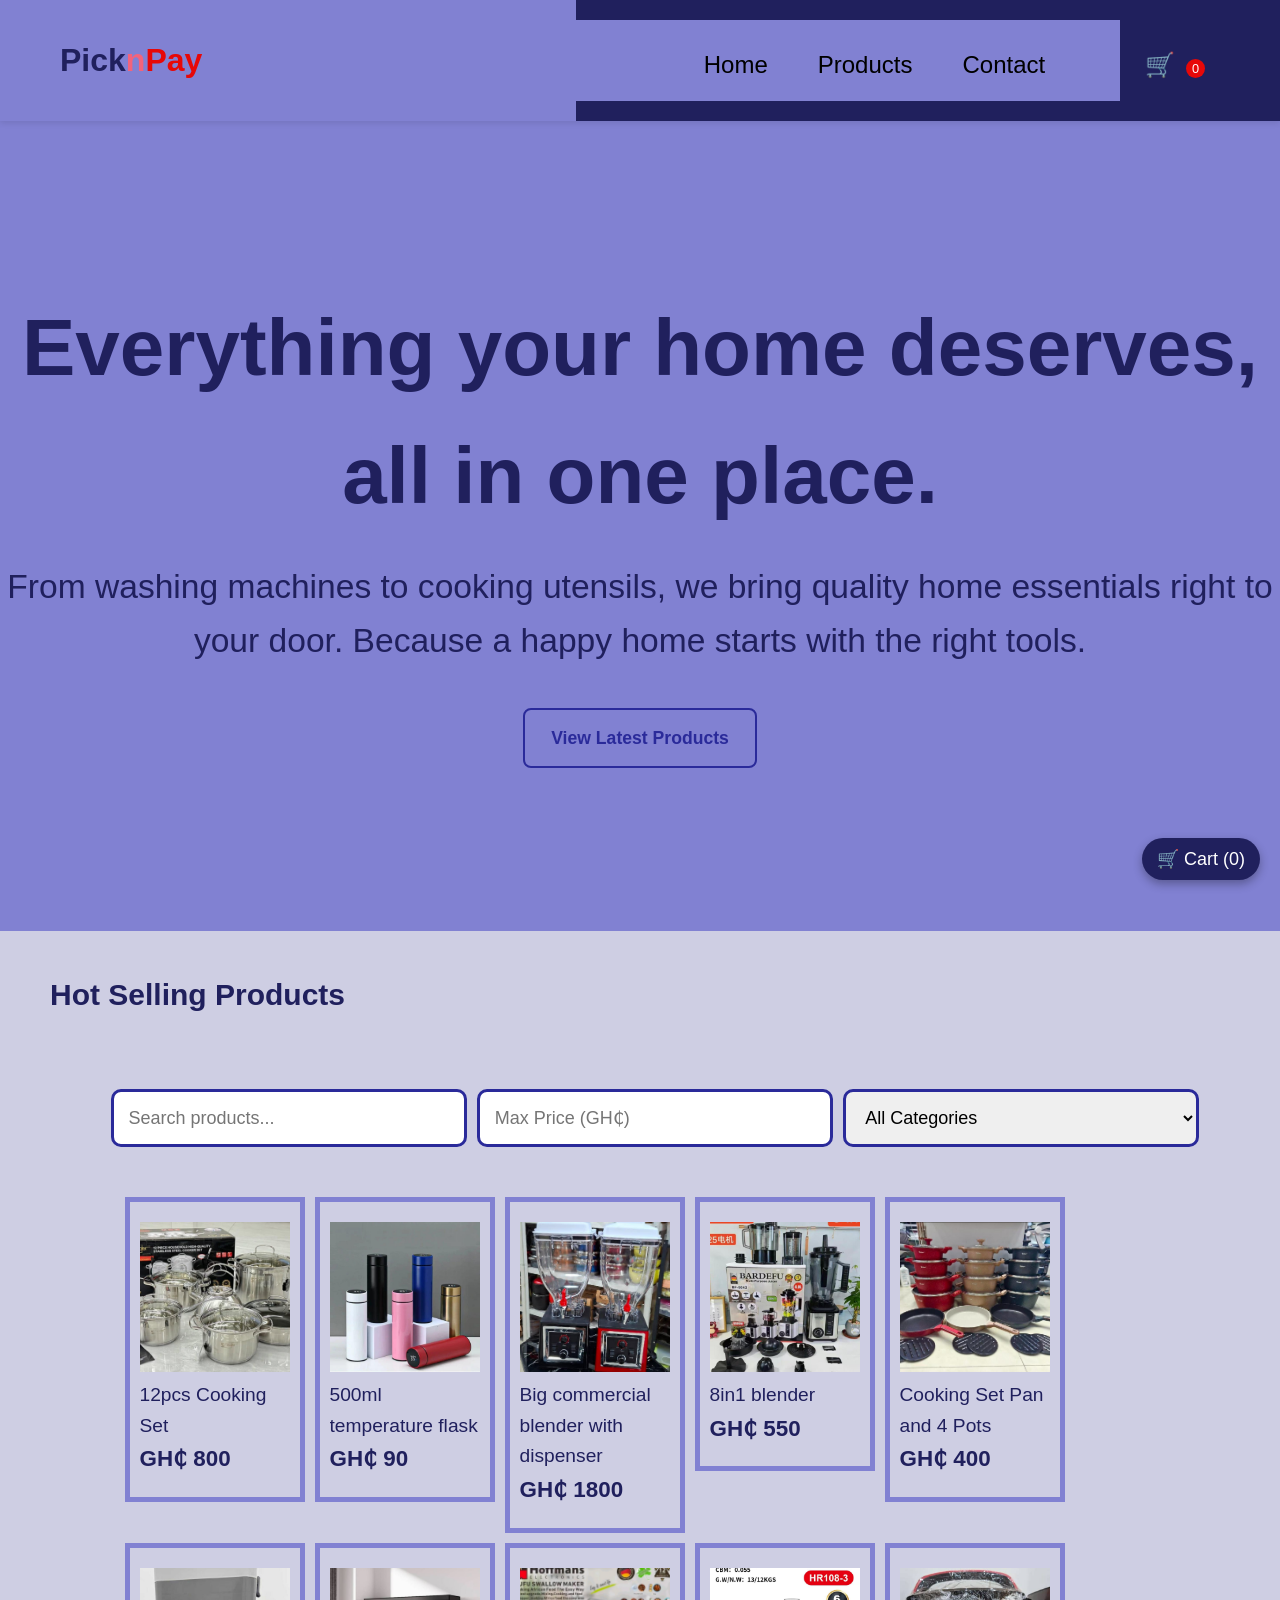
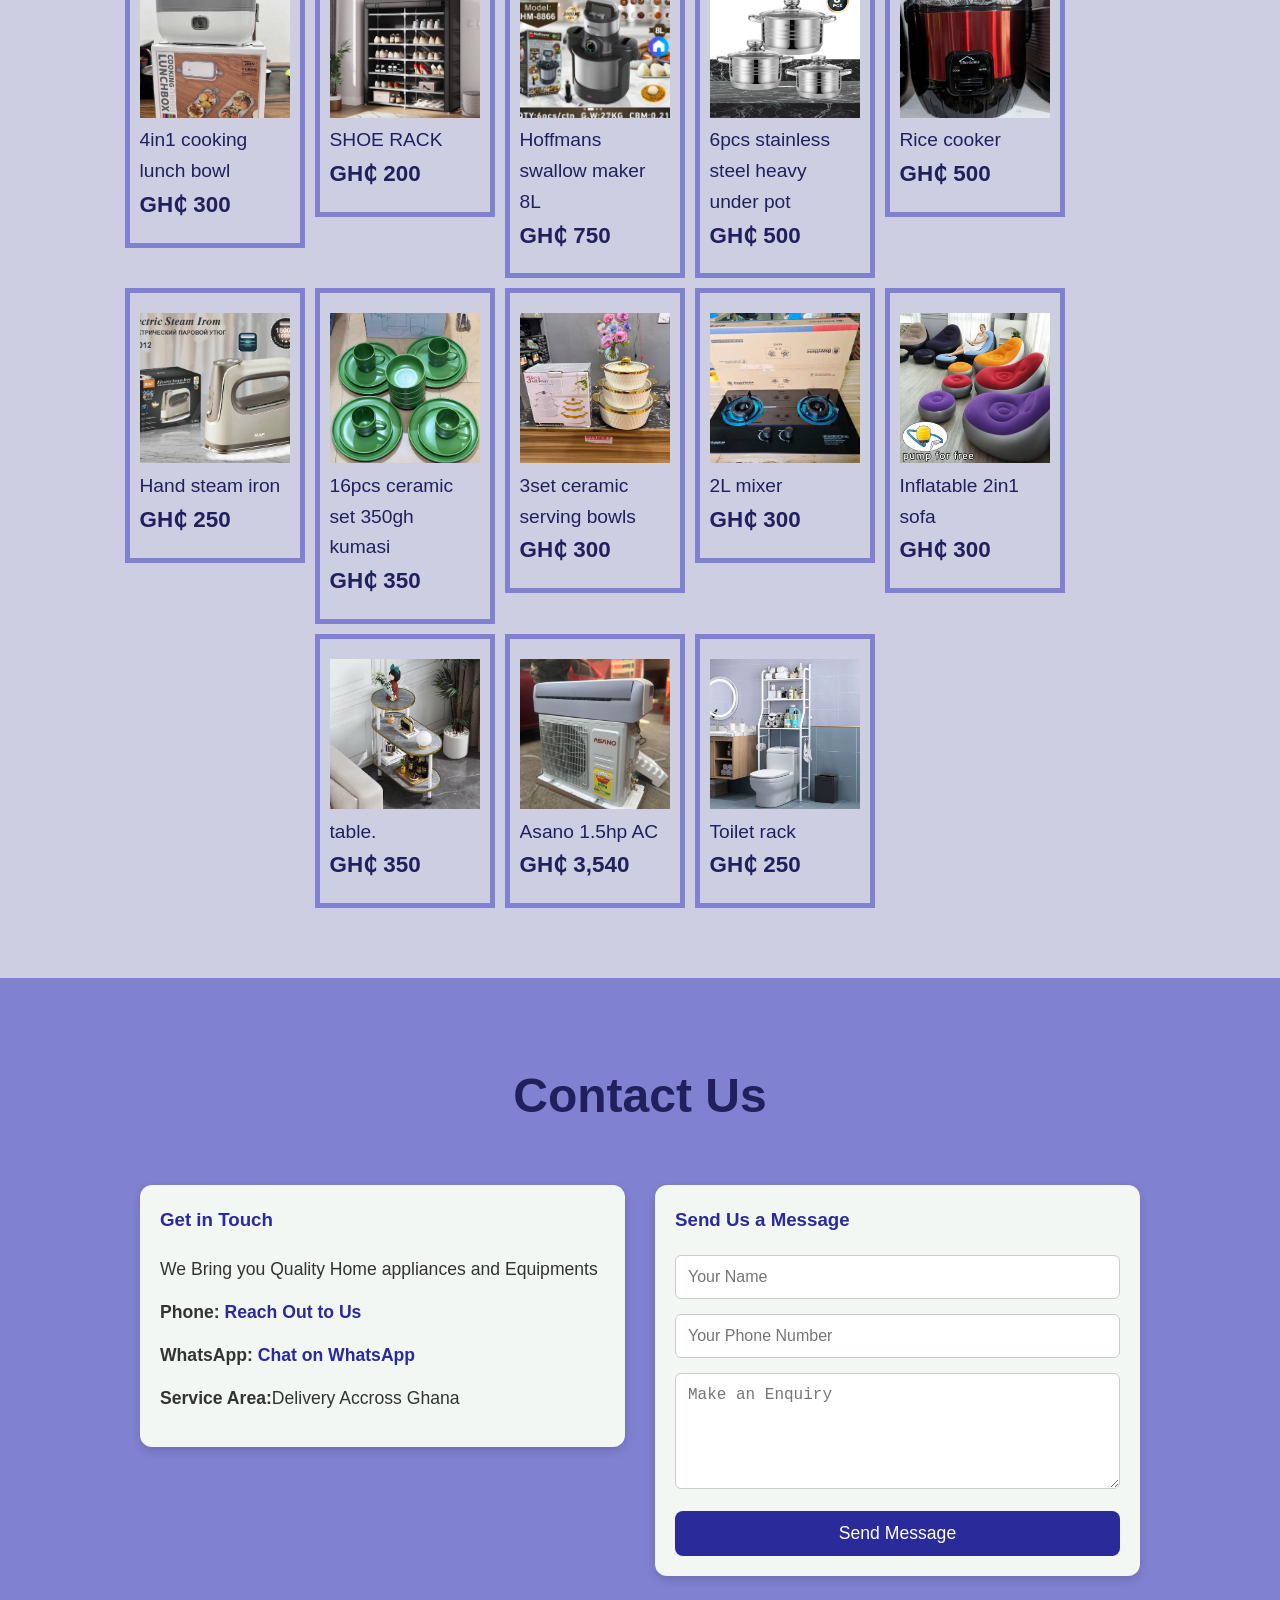
==== commit fc2f8375: "Add files via upload" ====
--- a/index.html
+++ b/index.html
@@ -7,7 +7,7 @@
   <meta name="viewport" content="width=device-width, initial-scale=1.0">
   <title>Home</title>
   <link rel="stylesheet" href="assets/main.css">
-  <link rel="icon" type="image/png" href="../images/main/Ashanko Farms icon.jpg">
+  <link rel="icon" type="image/png" href="images/main/Ashanko Farms icon.jpg">
 </head>
 <body>
   <!-- Floating Cart Button -->
@@ -62,10 +62,6 @@
           <a href="#products" class="btn secondary">View Latest Products</a>
         </div>
       </div>
-    </div>
-    
-    <div class="hero-image">
-
     </div>
   </section>
   
--- a/assets/main.css
+++ b/assets/main.css
@@ -74,23 +74,43 @@
 .hero-text{
   display: flex;
   text-align: center;
-  width:45%;
+  width:100%;
   height: 100%;
   justify-content: center;
   align-items: center;
 }
 
 .hero-text h1 {
-  font-size: 3rem;
+  font-size: 5rem;
   color: rgb(32, 32, 93);
   margin-bottom: 20px;
 }
 
 .hero-text p {
-  font-size: 1.3rem;
+  font-size: 2.1rem;
   color: rgb(32, 32, 93);
   margin-bottom: 40px;
   line-height: 1.6;
+}
+
+@media (max-width: 600px){
+  .hero-text h1{
+    font-size: 2rem;
+  }
+
+  .hero-text p{
+    font-size: 1.1rem;
+  }
+}
+
+@media (max-width: 1000px){
+  .hero-text h1{
+    font-size: 3rem;
+  }
+
+  .hero-text p{
+    font-size: 1.3rem;
+  }
 }
 
 .hero-buttons {
@@ -180,9 +200,12 @@
     background-color: rgb(206, 206, 227)
 }
 
+
+
 .product-link{
   text-decoration: none;
   color: inherit;
+  flex: 0 0 calc(10% - 10px)
 }
 
 #products h2{
@@ -191,21 +214,42 @@
     color: rgb(32, 32, 93);
 }
 .products {
-    flex: 1 1 30%;
     padding-top: 20px;
     padding-bottom: 20px;
     padding-left: 10px;
     padding-right: 10px;
-    border-radius: 10px;
-    min-width: 250px;
-    max-width: 350px;
+    width: 100%;
     box-sizing: border-box;
     transition: 1.1s ease-in-out;
     border: 5px solid rgb(129, 129, 210);
     background: rgb(206, 206, 227);
     color: rgb(32, 32, 93);
     align-self: center;
-}
+    justify-items: center; 
+}
+
+.products img{
+  width: 100%
+}
+
+.products h3{
+  flex-wrap: wrap;
+}
+
+@media (max-width: 600px){
+  #products{
+    padding: 0;
+  }
+ .products{
+   flex: 1 1 50px;
+   min-width: 200px;
+ }
+
+ .products img{
+   width: 50%;
+ }
+}
+
 
 .products:hover{
     transform: scale(1.05);
@@ -213,7 +257,8 @@
 
 /*Product Image Size */
 .products img{
-    width: 100% !important;
+    width: 100%;
+    align-self: center;
 }
 
 #products > div{
@@ -231,12 +276,13 @@
 
 .product-list{
   display: flex !important;
-  grid-template-columns: repeat(6, 1fr);
+  flex-wrap: wrap;
+  gap: 10px;
 }
 
 .products h3{
     text-overflow: ellipsis;
-    white-space: nowrap;
+    white-space: wrap;
     overflow: hidden;
     font-size: 1.2rem;
     font-weight: 300;
@@ -631,7 +677,7 @@
 .hamburger span {
   width: 25px;
   height: 3px;
-  background: #2e7d32;
+  background: rgb(231, 8, 8) !important;
   margin: 4px 0;
   border-radius: 2px;
 }
@@ -647,7 +693,7 @@
     position: absolute;
     top: 70px;
     right: 20px;
-    background: white;
+    background: rgb(129, 129, 210) !important;
     flex-direction: column;
     width: 200px;
     padding: 20px;
@@ -687,7 +733,7 @@
     position: absolute;
     top: 70px;
     right: 20px;
-    background: white;
+    background: rgb(129, 129, 210) ;
     flex-direction: column;
     width: 300px;
     padding: 20px;
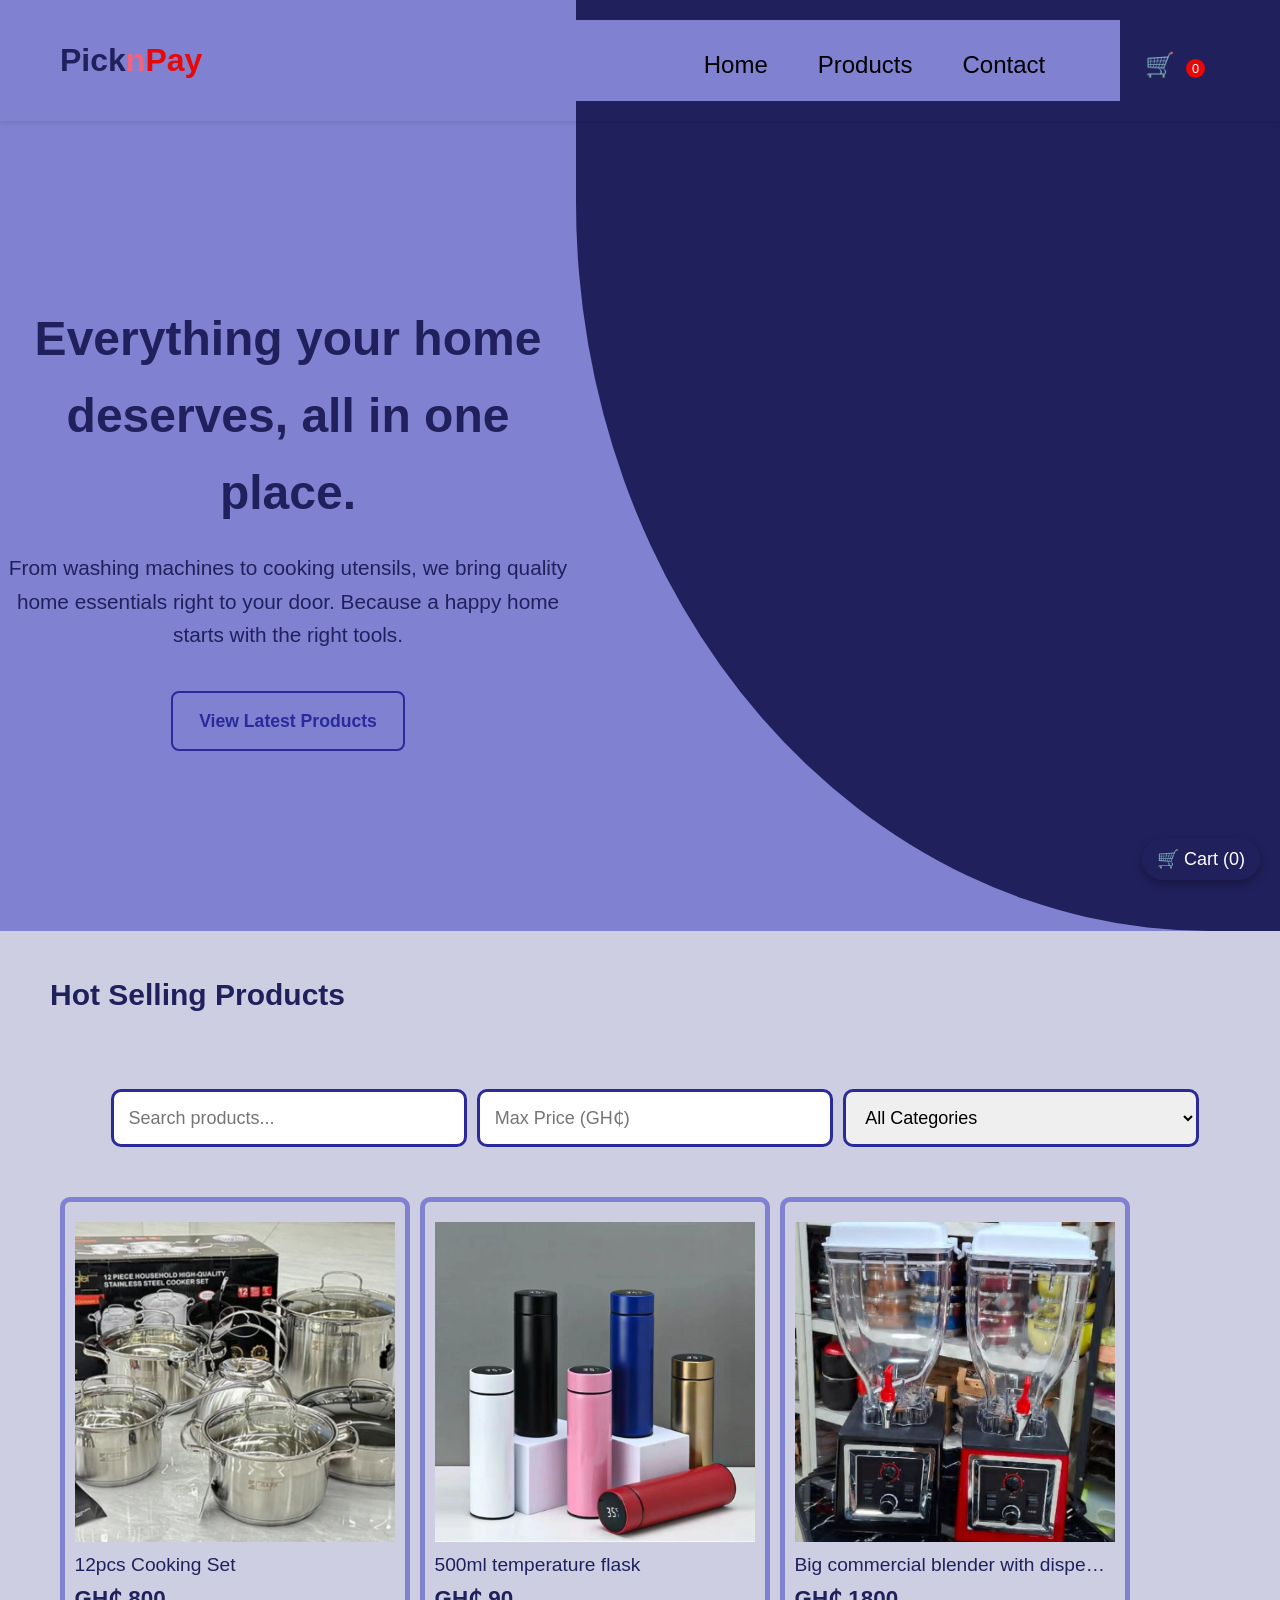
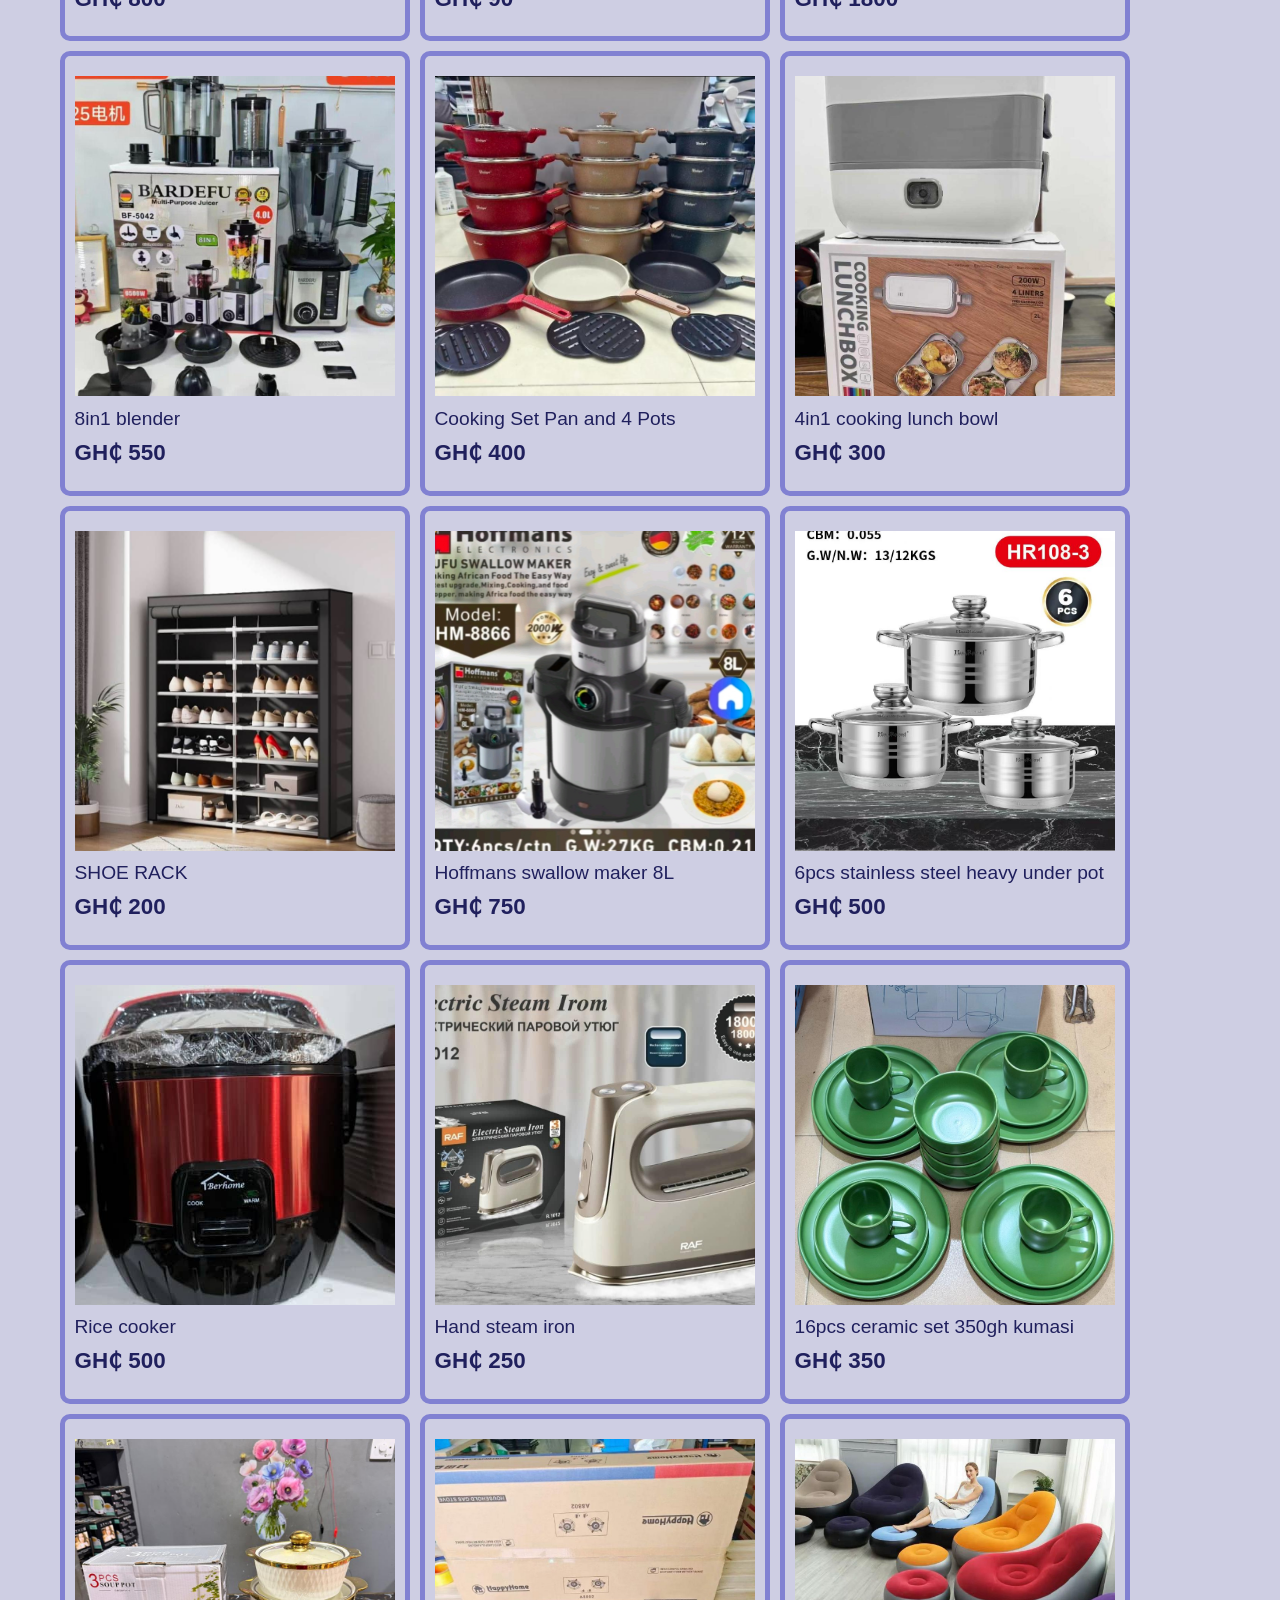
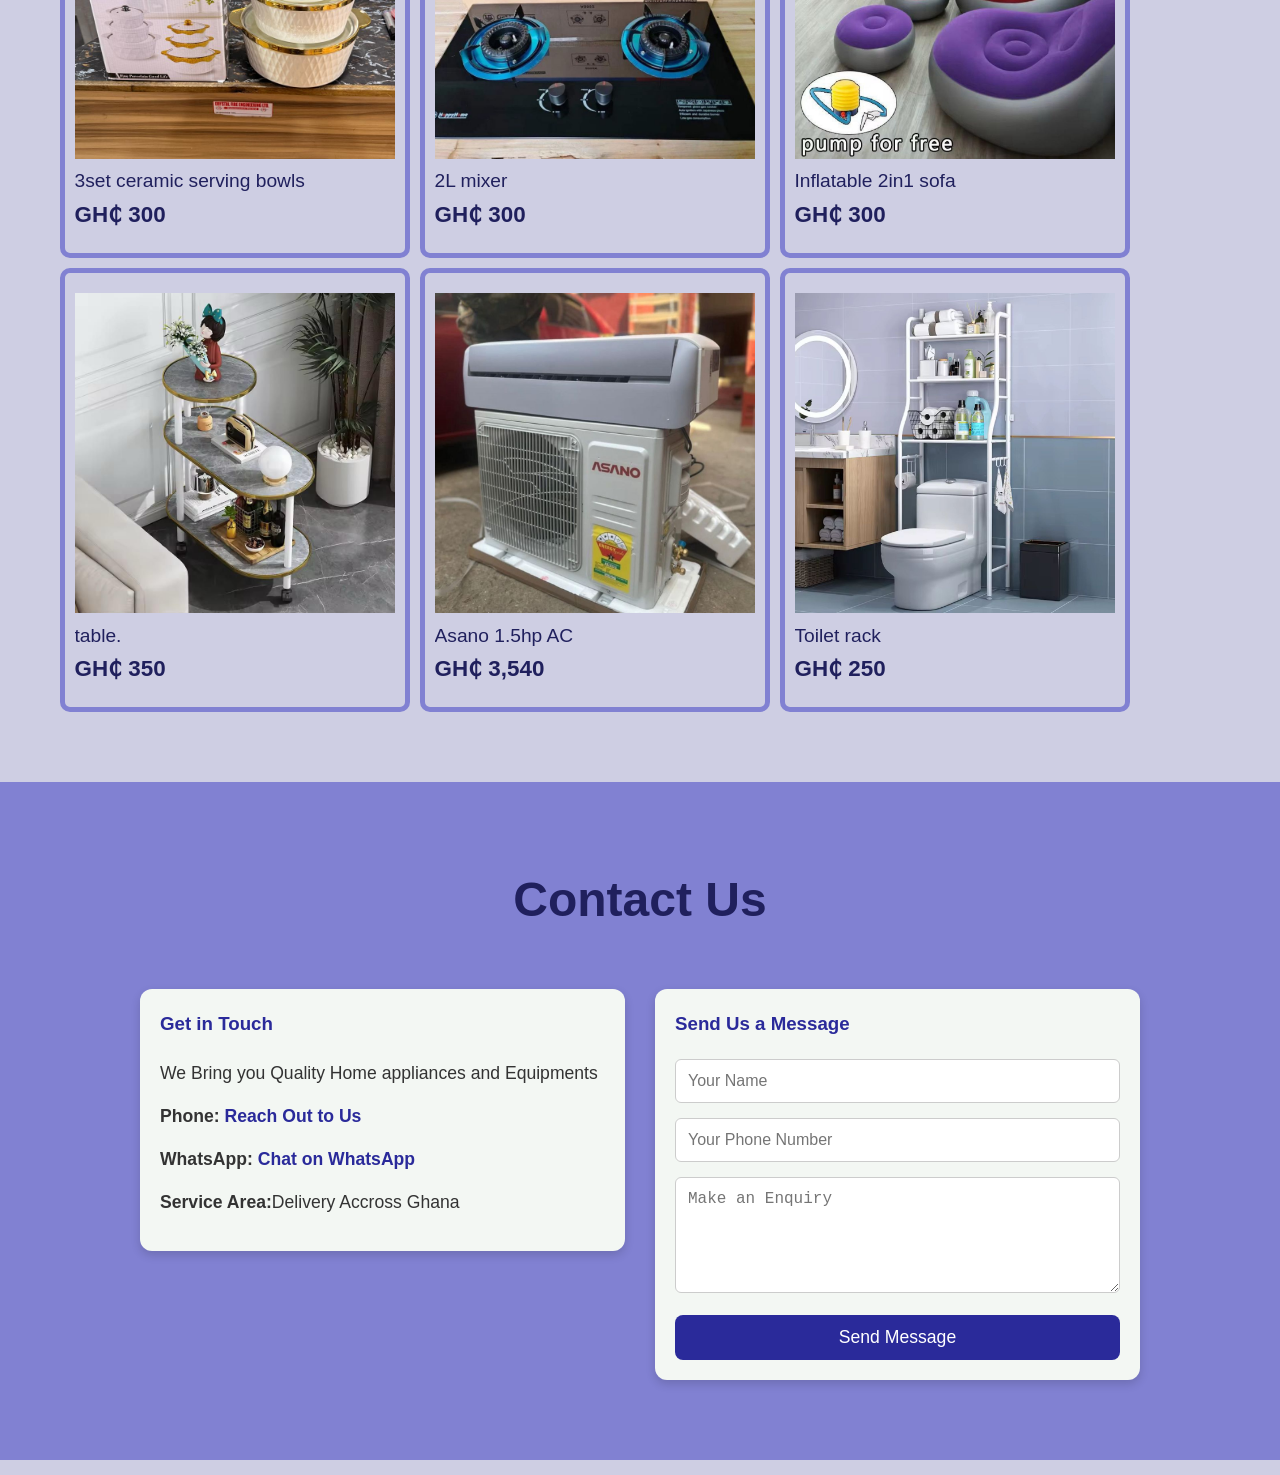
==== commit 3a8acbc5: "Add files via upload" ====
--- a/index.html
+++ b/index.html
@@ -7,7 +7,7 @@
   <meta name="viewport" content="width=device-width, initial-scale=1.0">
   <title>Home</title>
   <link rel="stylesheet" href="assets/main.css">
-  <link rel="icon" type="image/png" href="images/main/Ashanko Farms icon.jpg">
+  <link rel="icon" type="image/png" href="../images/main/Ashanko Farms icon.jpg">
 </head>
 <body>
   <!-- Floating Cart Button -->
@@ -63,6 +63,10 @@
         </div>
       </div>
     </div>
+    
+    <div class="hero-image">
+
+    </div>
   </section>
   
   <!--This product is a sample for the products and services page.-->
@@ -89,7 +93,7 @@
     <div class="product-list">
       <a href="views/product.html?id=1" class="product-link">
         <div class="products" data-category="Cooking Set">
-          <img src="images/products/12pcs cooking set.jpeg" alt="Cooking Set">
+          <img src="../images/products/12pcs cooking set.jpeg" alt="Cooking Set">
           <h3>12pcs Cooking Set</h3>
           <p><b>GH&#8373 800</b></p>
         </div>
@@ -97,7 +101,7 @@
 
       <a href="views/product.html?id=2" class="product-link">
         <div class="products" data-category="Bottles">
-          <img src="images/products/500ml temperature flask 90gh.jpeg" alt="">
+          <img src="../images/products/500ml temperature flask 90gh.jpeg" alt="">
           <h3>500ml temperature flask</h3>
           <p><b>GH&#8373 90</b></p>
         </div>
@@ -105,7 +109,7 @@
 
       <a href="views/product.html?id=3" class="product-link">
         <div class="products" data-category="appliances">
-          <img src="images/products/Big commercial blender with dispenser 1800gh.jpeg" alt="">
+          <img src="../images/products/Big commercial blender with dispenser 1800gh.jpeg" alt="">
           <h3>Big commercial blender with dispenser</h3>
           <p><b>GH&#8373 1800</b></p>
         </div>
@@ -113,7 +117,7 @@
 
       <a href="views/product.html?id=4" class="product-link">
         <div class="products" data-category="appliances">
-          <img src="images/products/8in1 blender 550gh.jpeg" alt="">
+          <img src="../images/products/8in1 blender 550gh.jpeg" alt="">
           <h3>8in1 blender</h3>
           <p><b>GH&#8373 550</b></p>
         </div>
@@ -121,7 +125,7 @@
 
       <a href="views/product.html?id=5" class="product-link">
         <div class="products" data-category="Cooking set">
-          <img src="images/products/Cooking Set.jpeg" alt="">
+          <img src="../images/products/Cooking Set.jpeg" alt="">
           <h3>Cooking Set Pan and 4 Pots</h3>
           <p><b>GH&#8373 400</b></p>
         </div>
@@ -129,7 +133,7 @@
 
       <a href="views/product.html?id=6" class="product-link">
         <div class="products" data-category="Cooking Set">
-          <img src="images/products/4in1 cooking lunch bowl 300gh.jpeg" alt="">
+          <img src="../images/products/4in1 cooking lunch bowl 300gh.jpeg" alt="">
           <h3>4in1 cooking lunch bowl</h3>
           <p><b>GH&#8373 300</b></p>
         </div>
@@ -137,7 +141,7 @@
 
       <a href="views/product.html?id=7" class="product-link">
         <div class="products" data-category="Rack">
-          <img src="images/products/Gh200 shoe rag.jpeg" alt="">
+          <img src="../images/products/Gh200 shoe rag.jpeg" alt="">
           <h3>SHOE RACK</h3>
           <p><b>GH&#8373 200</b></p>
         </div>
@@ -145,7 +149,7 @@
 
       <a href="views/product.html?id=8" class="product-link">
         <div class="products" data-category="Appliances">
-          <img src="images/products/Hoffmans swallow maker 8L 750gh kumasi.jpeg" alt="">
+          <img src="../images/products/Hoffmans swallow maker 8L 750gh kumasi.jpeg" alt="">
           <h3>Hoffmans swallow maker 8L</h3>
           <p><b>GH&#8373 750</b></p>
         </div>
@@ -153,7 +157,7 @@
 
       <a href="views/product.html?id=9" class="product-link">
         <div class="products" data-category="cooking set">
-          <img src="images/products/6pcs stainless steel heavy under pot 500gh kumasi.jpeg" alt="">
+          <img src="../images/products/6pcs stainless steel heavy under pot 500gh kumasi.jpeg" alt="">
           <h3>6pcs stainless steel heavy under pot</h3>
           <p><b>GH&#8373 500</b></p>
         </div>
@@ -161,7 +165,7 @@
 
       <a href="views/product.html?id=10" class="product-link">
         <div class="products" data-category="appliances">
-          <img src="images/products/Rice cooker 500gh kumasi.jpeg" alt="">
+          <img src="../images/products/Rice cooker 500gh kumasi.jpeg" alt="">
           <h3>Rice cooker</h3>
           <p><b>GH&#8373 500</b></p>
         </div>
@@ -169,7 +173,7 @@
 
       <a href="views/product.html?id=11" class="product-link">
         <div class="products" data-category="appliances">
-          <img src="images/products/Hand steam iron w 250gh kumasi.jpeg" alt="">
+          <img src="../images/products/Hand steam iron w 250gh kumasi.jpeg" alt="">
           <h3>Hand steam iron</h3>
           <p><b>GH&#8373 250</b></p>
         </div>
@@ -177,7 +181,7 @@
 
       <a href="views/product.html?id=12" class="product-link">
         <div class="products" data-category="Cooking set">
-          <img src="images/products/16ocs ceramic set 350gh kumasi.jpeg" alt="">
+          <img src="../images/products/16ocs ceramic set 350gh kumasi.jpeg" alt="">
           <h3>16pcs ceramic set 350gh kumasi</h3>
           <p><b>GH&#8373 350</b></p>
         </div>
@@ -185,7 +189,7 @@
       
       <a href="views/product.html?id=13" class="product-link">
         <div class="products" data-category="Cooking Set">
-          <img src="images/products/3set ceramic serving bowls 300gh kumasi.jpeg" alt="">
+          <img src="../images/products/3set ceramic serving bowls 300gh kumasi.jpeg" alt="">
           <h3>3set ceramic serving bowls</h3>
           <p><b>GH&#8373 300</b></p>
         </div>
@@ -193,7 +197,7 @@
 
       <a href="views/product.html?id=14" class="product-link">
         <div class="products" data-category="Cooking Set">
-          <img src="images/products/2L mixer 300gh.jpeg" alt="">
+          <img src="../images/products/2L mixer 300gh.jpeg" alt="">
           <h3>2L mixer</h3>
           <p><b>GH&#8373 300</b></p>
         </div>
@@ -201,7 +205,7 @@
 
       <a href="views/product.html?id=15" class="product-link">
         <div class="products" data-category="Indoor">
-          <img src="images/products/300gh. Inflatable 2in1 sofa.jpeg" alt="">
+          <img src="../images/products/300gh. Inflatable 2in1 sofa.jpeg" alt="">
           <h3>Inflatable 2in1 sofa</h3>
           <p><b>GH&#8373 300</b></p>
         </div>
@@ -209,7 +213,7 @@
 
       <a href="views/product.html?id=16" class="product-link">
         <div class="products" data-category="Indoor">
-          <img src="images/products/350gh table..jpeg" alt="">
+          <img src="../images/products/350gh table..jpeg" alt="">
           <h3>table.</h3>
           <p><b>GH&#8373 350</b></p>
         </div>
@@ -217,7 +221,7 @@
 
       <a href="views/product.html?id=17" class="product-link">
         <div class="products" data-category="Air Condition">
-          <img src="images/products/Asano 1.5hp AC 3,450gh.jpeg" alt="">
+          <img src="../images/products/Asano 1.5hp AC 3,450gh.jpeg" alt="">
           <h3>Asano 1.5hp AC</h3>
           <p><b>GH&#8373 3,540</b></p>
         </div>
@@ -225,7 +229,7 @@
 
       <a href="views/product.html?id=18" class="product-link">
         <div class="products" data-category="RACK">
-          <img src="images/products/Toilet rack 250gh kumasi.jpeg" alt="">
+          <img src="../images/products/Toilet rack 250gh kumasi.jpeg" alt="">
           <h3>Toilet rack</h3>
           <p><b>GH&#8373 250</b></p>
         </div>
@@ -456,4 +460,4 @@
 </script>
 </body>
 
-</html>
+</html>
--- a/assets/main.css
+++ b/assets/main.css
@@ -74,43 +74,23 @@
 .hero-text{
   display: flex;
   text-align: center;
-  width:100%;
+  width:45%;
   height: 100%;
   justify-content: center;
   align-items: center;
 }
 
 .hero-text h1 {
-  font-size: 5rem;
+  font-size: 3rem;
   color: rgb(32, 32, 93);
   margin-bottom: 20px;
 }
 
 .hero-text p {
-  font-size: 2.1rem;
+  font-size: 1.3rem;
   color: rgb(32, 32, 93);
   margin-bottom: 40px;
   line-height: 1.6;
-}
-
-@media (max-width: 600px){
-  .hero-text h1{
-    font-size: 2rem;
-  }
-
-  .hero-text p{
-    font-size: 1.1rem;
-  }
-}
-
-@media (max-width: 1000px){
-  .hero-text h1{
-    font-size: 3rem;
-  }
-
-  .hero-text p{
-    font-size: 1.3rem;
-  }
 }
 
 .hero-buttons {
@@ -200,12 +180,9 @@
     background-color: rgb(206, 206, 227)
 }
 
-
-
 .product-link{
   text-decoration: none;
   color: inherit;
-  flex: 0 0 calc(10% - 10px)
 }
 
 #products h2{
@@ -214,42 +191,21 @@
     color: rgb(32, 32, 93);
 }
 .products {
+    flex: 1 1 30%;
     padding-top: 20px;
     padding-bottom: 20px;
     padding-left: 10px;
     padding-right: 10px;
-    width: 100%;
+    border-radius: 10px;
+    min-width: 250px;
+    max-width: 350px;
     box-sizing: border-box;
     transition: 1.1s ease-in-out;
     border: 5px solid rgb(129, 129, 210);
     background: rgb(206, 206, 227);
     color: rgb(32, 32, 93);
     align-self: center;
-    justify-items: center; 
-}
-
-.products img{
-  width: 100%
-}
-
-.products h3{
-  flex-wrap: wrap;
-}
-
-@media (max-width: 600px){
-  #products{
-    padding: 0;
-  }
- .products{
-   flex: 1 1 50px;
-   min-width: 200px;
- }
-
- .products img{
-   width: 50%;
- }
-}
-
+}
 
 .products:hover{
     transform: scale(1.05);
@@ -257,8 +213,7 @@
 
 /*Product Image Size */
 .products img{
-    width: 100%;
-    align-self: center;
+    width: 100% !important;
 }
 
 #products > div{
@@ -276,13 +231,12 @@
 
 .product-list{
   display: flex !important;
-  flex-wrap: wrap;
-  gap: 10px;
+  grid-template-columns: repeat(6, 1fr);
 }
 
 .products h3{
     text-overflow: ellipsis;
-    white-space: wrap;
+    white-space: nowrap;
     overflow: hidden;
     font-size: 1.2rem;
     font-weight: 300;
@@ -677,7 +631,7 @@
 .hamburger span {
   width: 25px;
   height: 3px;
-  background: rgb(231, 8, 8) !important;
+  background: #2e7d32;
   margin: 4px 0;
   border-radius: 2px;
 }
@@ -693,7 +647,7 @@
     position: absolute;
     top: 70px;
     right: 20px;
-    background: rgb(129, 129, 210) !important;
+    background: white;
     flex-direction: column;
     width: 200px;
     padding: 20px;
@@ -733,7 +687,7 @@
     position: absolute;
     top: 70px;
     right: 20px;
-    background: rgb(129, 129, 210) ;
+    background: white;
     flex-direction: column;
     width: 300px;
     padding: 20px;
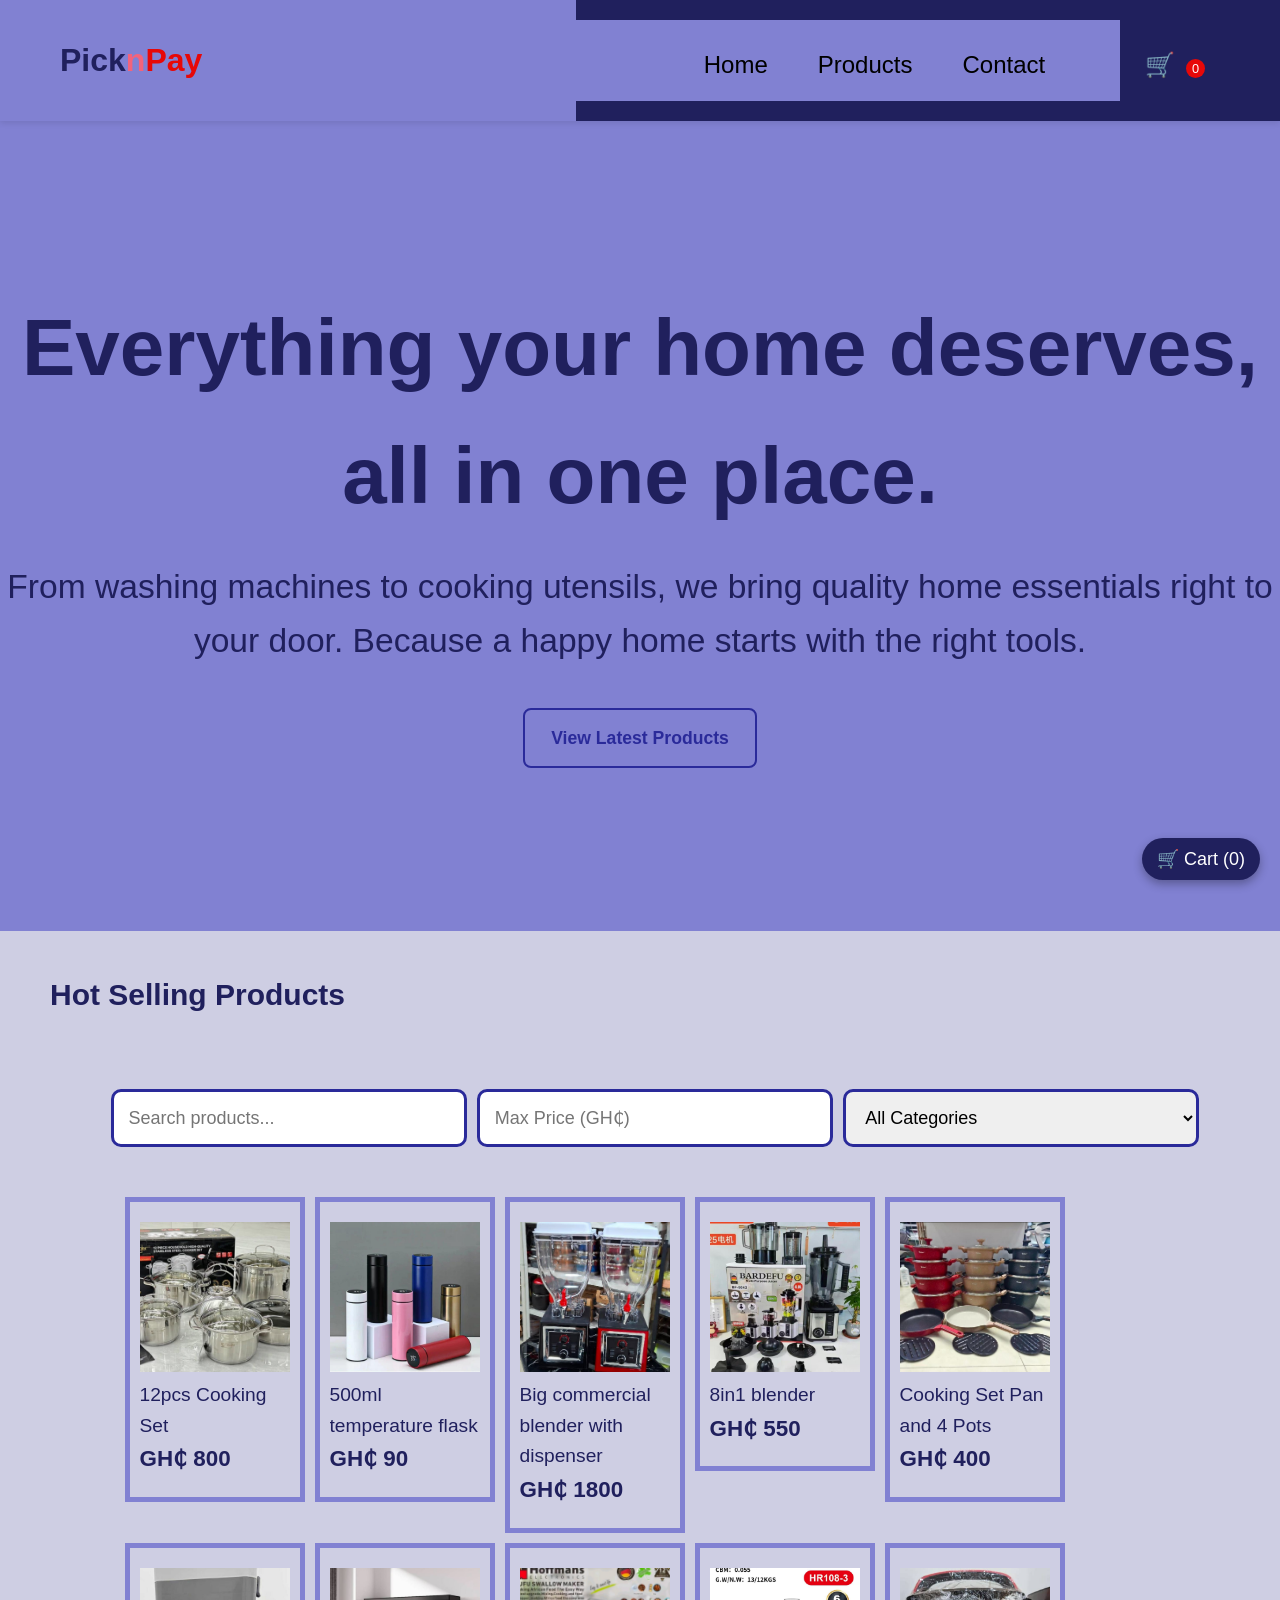
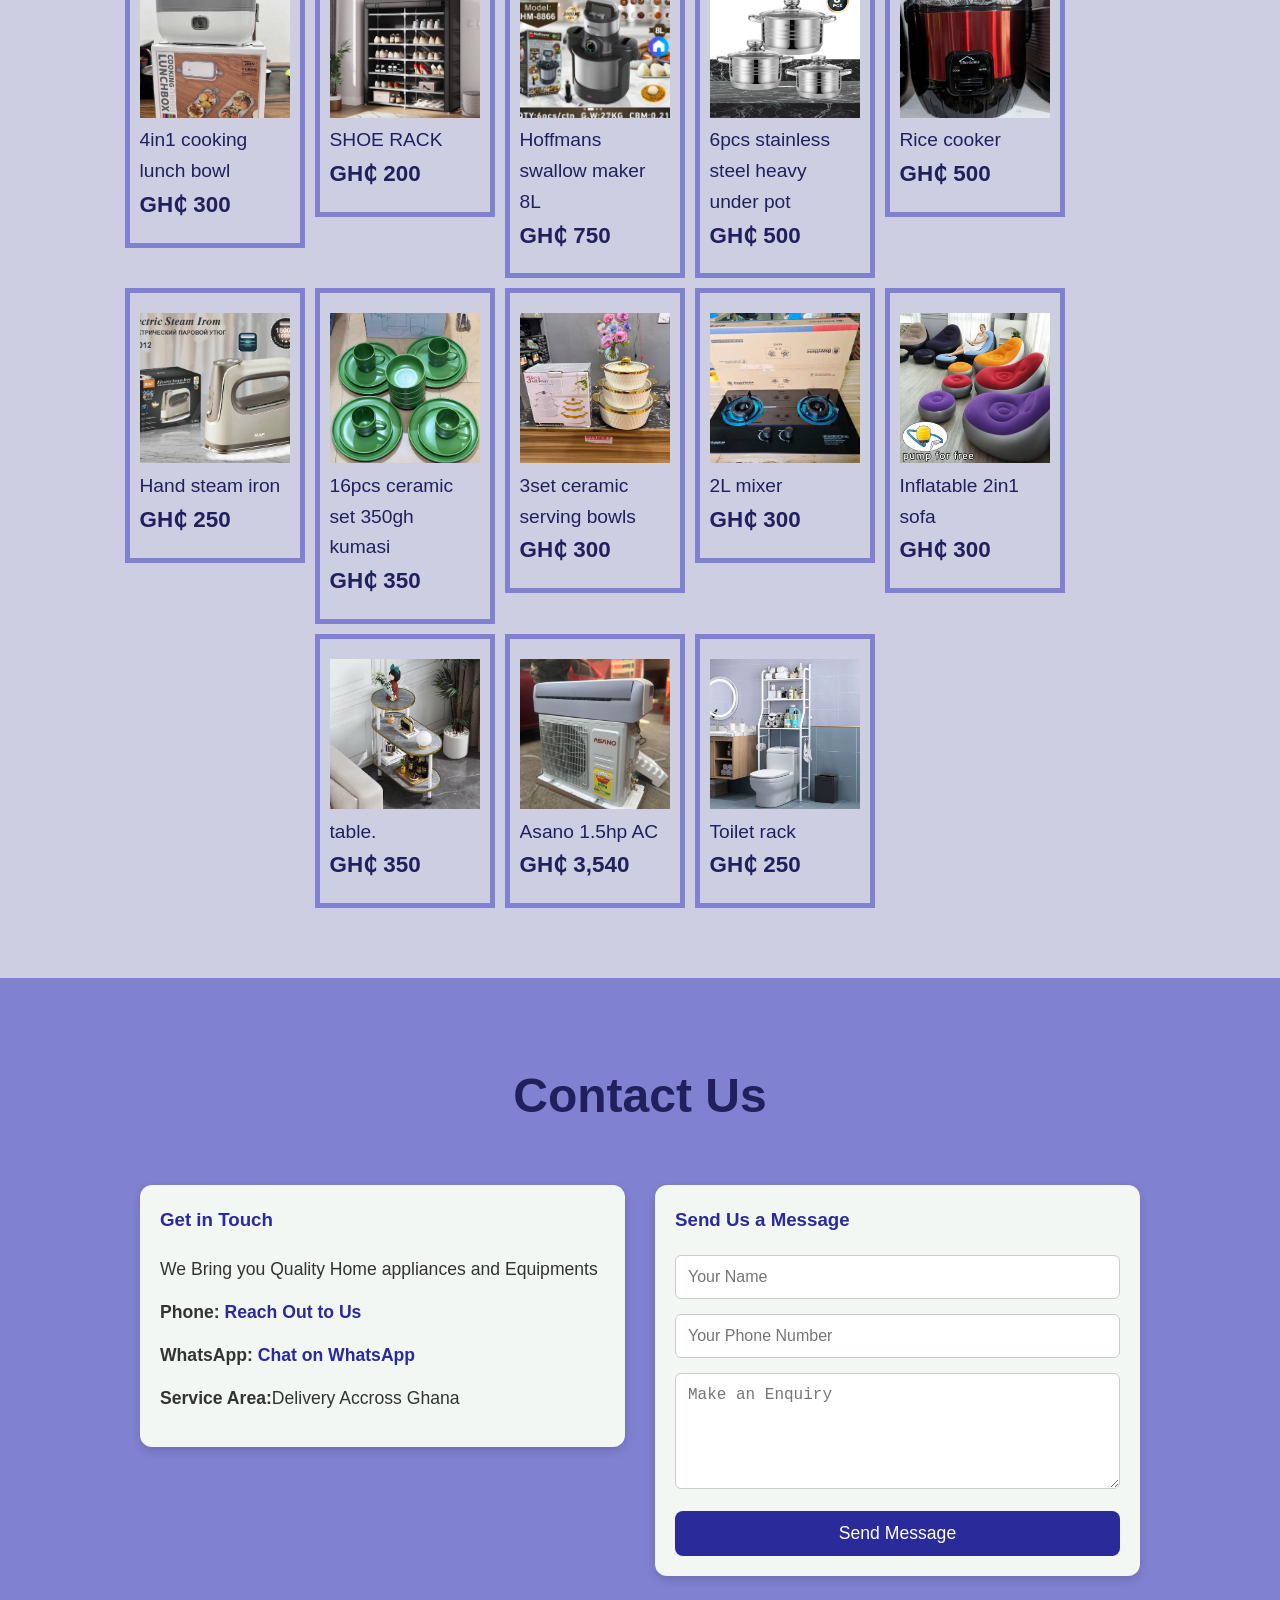
==== commit f6d21db7: "Add files via upload" ====
--- a/index.html
+++ b/index.html
@@ -7,7 +7,7 @@
   <meta name="viewport" content="width=device-width, initial-scale=1.0">
   <title>Home</title>
   <link rel="stylesheet" href="assets/main.css">
-  <link rel="icon" type="image/png" href="../images/main/Ashanko Farms icon.jpg">
+  <link rel="icon" type="image/png" href="images/main/Ashanko Farms icon.jpg">
 </head>
 <body>
   <!-- Floating Cart Button -->
@@ -63,10 +63,6 @@
         </div>
       </div>
     </div>
-    
-    <div class="hero-image">
-
-    </div>
   </section>
   
   <!--This product is a sample for the products and services page.-->
@@ -93,7 +89,7 @@
     <div class="product-list">
       <a href="views/product.html?id=1" class="product-link">
         <div class="products" data-category="Cooking Set">
-          <img src="../images/products/12pcs cooking set.jpeg" alt="Cooking Set">
+          <img src="images/products/12pcs cooking set.jpeg" alt="Cooking Set">
           <h3>12pcs Cooking Set</h3>
           <p><b>GH&#8373 800</b></p>
         </div>
@@ -101,7 +97,7 @@
 
       <a href="views/product.html?id=2" class="product-link">
         <div class="products" data-category="Bottles">
-          <img src="../images/products/500ml temperature flask 90gh.jpeg" alt="">
+          <img src="images/products/500ml temperature flask 90gh.jpeg" alt="">
           <h3>500ml temperature flask</h3>
           <p><b>GH&#8373 90</b></p>
         </div>
@@ -109,7 +105,7 @@
 
       <a href="views/product.html?id=3" class="product-link">
         <div class="products" data-category="appliances">
-          <img src="../images/products/Big commercial blender with dispenser 1800gh.jpeg" alt="">
+          <img src="images/products/Big commercial blender with dispenser 1800gh.jpeg" alt="">
           <h3>Big commercial blender with dispenser</h3>
           <p><b>GH&#8373 1800</b></p>
         </div>
@@ -117,7 +113,7 @@
 
       <a href="views/product.html?id=4" class="product-link">
         <div class="products" data-category="appliances">
-          <img src="../images/products/8in1 blender 550gh.jpeg" alt="">
+          <img src="images/products/8in1 blender 550gh.jpeg" alt="">
           <h3>8in1 blender</h3>
           <p><b>GH&#8373 550</b></p>
         </div>
@@ -125,7 +121,7 @@
 
       <a href="views/product.html?id=5" class="product-link">
         <div class="products" data-category="Cooking set">
-          <img src="../images/products/Cooking Set.jpeg" alt="">
+          <img src="images/products/Cooking Set.jpeg" alt="">
           <h3>Cooking Set Pan and 4 Pots</h3>
           <p><b>GH&#8373 400</b></p>
         </div>
@@ -133,7 +129,7 @@
 
       <a href="views/product.html?id=6" class="product-link">
         <div class="products" data-category="Cooking Set">
-          <img src="../images/products/4in1 cooking lunch bowl 300gh.jpeg" alt="">
+          <img src="images/products/4in1 cooking lunch bowl 300gh.jpeg" alt="">
           <h3>4in1 cooking lunch bowl</h3>
           <p><b>GH&#8373 300</b></p>
         </div>
@@ -141,7 +137,7 @@
 
       <a href="views/product.html?id=7" class="product-link">
         <div class="products" data-category="Rack">
-          <img src="../images/products/Gh200 shoe rag.jpeg" alt="">
+          <img src="images/products/Gh200 shoe rag.jpeg" alt="">
           <h3>SHOE RACK</h3>
           <p><b>GH&#8373 200</b></p>
         </div>
@@ -149,7 +145,7 @@
 
       <a href="views/product.html?id=8" class="product-link">
         <div class="products" data-category="Appliances">
-          <img src="../images/products/Hoffmans swallow maker 8L 750gh kumasi.jpeg" alt="">
+          <img src="images/products/Hoffmans swallow maker 8L 750gh kumasi.jpeg" alt="">
           <h3>Hoffmans swallow maker 8L</h3>
           <p><b>GH&#8373 750</b></p>
         </div>
@@ -157,7 +153,7 @@
 
       <a href="views/product.html?id=9" class="product-link">
         <div class="products" data-category="cooking set">
-          <img src="../images/products/6pcs stainless steel heavy under pot 500gh kumasi.jpeg" alt="">
+          <img src="images/products/6pcs stainless steel heavy under pot 500gh kumasi.jpeg" alt="">
           <h3>6pcs stainless steel heavy under pot</h3>
           <p><b>GH&#8373 500</b></p>
         </div>
@@ -165,7 +161,7 @@
 
       <a href="views/product.html?id=10" class="product-link">
         <div class="products" data-category="appliances">
-          <img src="../images/products/Rice cooker 500gh kumasi.jpeg" alt="">
+          <img src="images/products/Rice cooker 500gh kumasi.jpeg" alt="">
           <h3>Rice cooker</h3>
           <p><b>GH&#8373 500</b></p>
         </div>
@@ -173,7 +169,7 @@
 
       <a href="views/product.html?id=11" class="product-link">
         <div class="products" data-category="appliances">
-          <img src="../images/products/Hand steam iron w 250gh kumasi.jpeg" alt="">
+          <img src="images/products/Hand steam iron w 250gh kumasi.jpeg" alt="">
           <h3>Hand steam iron</h3>
           <p><b>GH&#8373 250</b></p>
         </div>
@@ -181,7 +177,7 @@
 
       <a href="views/product.html?id=12" class="product-link">
         <div class="products" data-category="Cooking set">
-          <img src="../images/products/16ocs ceramic set 350gh kumasi.jpeg" alt="">
+          <img src="images/products/16ocs ceramic set 350gh kumasi.jpeg" alt="">
           <h3>16pcs ceramic set 350gh kumasi</h3>
           <p><b>GH&#8373 350</b></p>
         </div>
@@ -189,7 +185,7 @@
       
       <a href="views/product.html?id=13" class="product-link">
         <div class="products" data-category="Cooking Set">
-          <img src="../images/products/3set ceramic serving bowls 300gh kumasi.jpeg" alt="">
+          <img src="images/products/3set ceramic serving bowls 300gh kumasi.jpeg" alt="">
           <h3>3set ceramic serving bowls</h3>
           <p><b>GH&#8373 300</b></p>
         </div>
@@ -197,7 +193,7 @@
 
       <a href="views/product.html?id=14" class="product-link">
         <div class="products" data-category="Cooking Set">
-          <img src="../images/products/2L mixer 300gh.jpeg" alt="">
+          <img src="images/products/2L mixer 300gh.jpeg" alt="">
           <h3>2L mixer</h3>
           <p><b>GH&#8373 300</b></p>
         </div>
@@ -205,7 +201,7 @@
 
       <a href="views/product.html?id=15" class="product-link">
         <div class="products" data-category="Indoor">
-          <img src="../images/products/300gh. Inflatable 2in1 sofa.jpeg" alt="">
+          <img src="images/products/300gh. Inflatable 2in1 sofa.jpeg" alt="">
           <h3>Inflatable 2in1 sofa</h3>
           <p><b>GH&#8373 300</b></p>
         </div>
@@ -213,7 +209,7 @@
 
       <a href="views/product.html?id=16" class="product-link">
         <div class="products" data-category="Indoor">
-          <img src="../images/products/350gh table..jpeg" alt="">
+          <img src="images/products/350gh table..jpeg" alt="">
           <h3>table.</h3>
           <p><b>GH&#8373 350</b></p>
         </div>
@@ -221,7 +217,7 @@
 
       <a href="views/product.html?id=17" class="product-link">
         <div class="products" data-category="Air Condition">
-          <img src="../images/products/Asano 1.5hp AC 3,450gh.jpeg" alt="">
+          <img src="images/products/Asano 1.5hp AC 3,450gh.jpeg" alt="">
           <h3>Asano 1.5hp AC</h3>
           <p><b>GH&#8373 3,540</b></p>
         </div>
@@ -229,7 +225,7 @@
 
       <a href="views/product.html?id=18" class="product-link">
         <div class="products" data-category="RACK">
-          <img src="../images/products/Toilet rack 250gh kumasi.jpeg" alt="">
+          <img src="images/products/Toilet rack 250gh kumasi.jpeg" alt="">
           <h3>Toilet rack</h3>
           <p><b>GH&#8373 250</b></p>
         </div>
@@ -460,4 +456,4 @@
 </script>
 </body>
 
-</html>+</html>
--- a/assets/main.css
+++ b/assets/main.css
@@ -74,23 +74,43 @@
 .hero-text{
   display: flex;
   text-align: center;
-  width:45%;
+  width:100%;
   height: 100%;
   justify-content: center;
   align-items: center;
 }
 
 .hero-text h1 {
-  font-size: 3rem;
+  font-size: 5rem;
   color: rgb(32, 32, 93);
   margin-bottom: 20px;
 }
 
 .hero-text p {
-  font-size: 1.3rem;
+  font-size: 2.1rem;
   color: rgb(32, 32, 93);
   margin-bottom: 40px;
   line-height: 1.6;
+}
+
+@media (max-width: 600px){
+  .hero-text h1{
+    font-size: 2rem;
+  }
+
+  .hero-text p{
+    font-size: 1.1rem;
+  }
+}
+
+@media (max-width: 1000px){
+  .hero-text h1{
+    font-size: 3rem;
+  }
+
+  .hero-text p{
+    font-size: 1.3rem;
+  }
 }
 
 .hero-buttons {
@@ -180,9 +200,12 @@
     background-color: rgb(206, 206, 227)
 }
 
+
+
 .product-link{
   text-decoration: none;
   color: inherit;
+  flex: 0 0 calc(10% - 10px)
 }
 
 #products h2{
@@ -191,21 +214,42 @@
     color: rgb(32, 32, 93);
 }
 .products {
-    flex: 1 1 30%;
     padding-top: 20px;
     padding-bottom: 20px;
     padding-left: 10px;
     padding-right: 10px;
-    border-radius: 10px;
-    min-width: 250px;
-    max-width: 350px;
+    width: 100%;
     box-sizing: border-box;
     transition: 1.1s ease-in-out;
     border: 5px solid rgb(129, 129, 210);
     background: rgb(206, 206, 227);
     color: rgb(32, 32, 93);
     align-self: center;
-}
+    justify-items: center; 
+}
+
+.products img{
+  width: 100%
+}
+
+.products h3{
+  flex-wrap: wrap;
+}
+
+@media (max-width: 600px){
+  #products{
+    padding: 0;
+  }
+ .products{
+   flex: 1 1 50px;
+   min-width: 200px;
+ }
+
+ .products img{
+   width: 50%;
+ }
+}
+
 
 .products:hover{
     transform: scale(1.05);
@@ -213,7 +257,8 @@
 
 /*Product Image Size */
 .products img{
-    width: 100% !important;
+    width: 100%;
+    align-self: center;
 }
 
 #products > div{
@@ -231,12 +276,13 @@
 
 .product-list{
   display: flex !important;
-  grid-template-columns: repeat(6, 1fr);
+  flex-wrap: wrap;
+  gap: 10px;
 }
 
 .products h3{
     text-overflow: ellipsis;
-    white-space: nowrap;
+    white-space: wrap;
     overflow: hidden;
     font-size: 1.2rem;
     font-weight: 300;
@@ -631,7 +677,7 @@
 .hamburger span {
   width: 25px;
   height: 3px;
-  background: #2e7d32;
+  background: rgb(231, 8, 8) !important;
   margin: 4px 0;
   border-radius: 2px;
 }
@@ -647,7 +693,7 @@
     position: absolute;
     top: 70px;
     right: 20px;
-    background: white;
+    background: rgb(129, 129, 210) !important;
     flex-direction: column;
     width: 200px;
     padding: 20px;
@@ -687,7 +733,7 @@
     position: absolute;
     top: 70px;
     right: 20px;
-    background: white;
+    background: rgb(129, 129, 210) ;
     flex-direction: column;
     width: 300px;
     padding: 20px;
